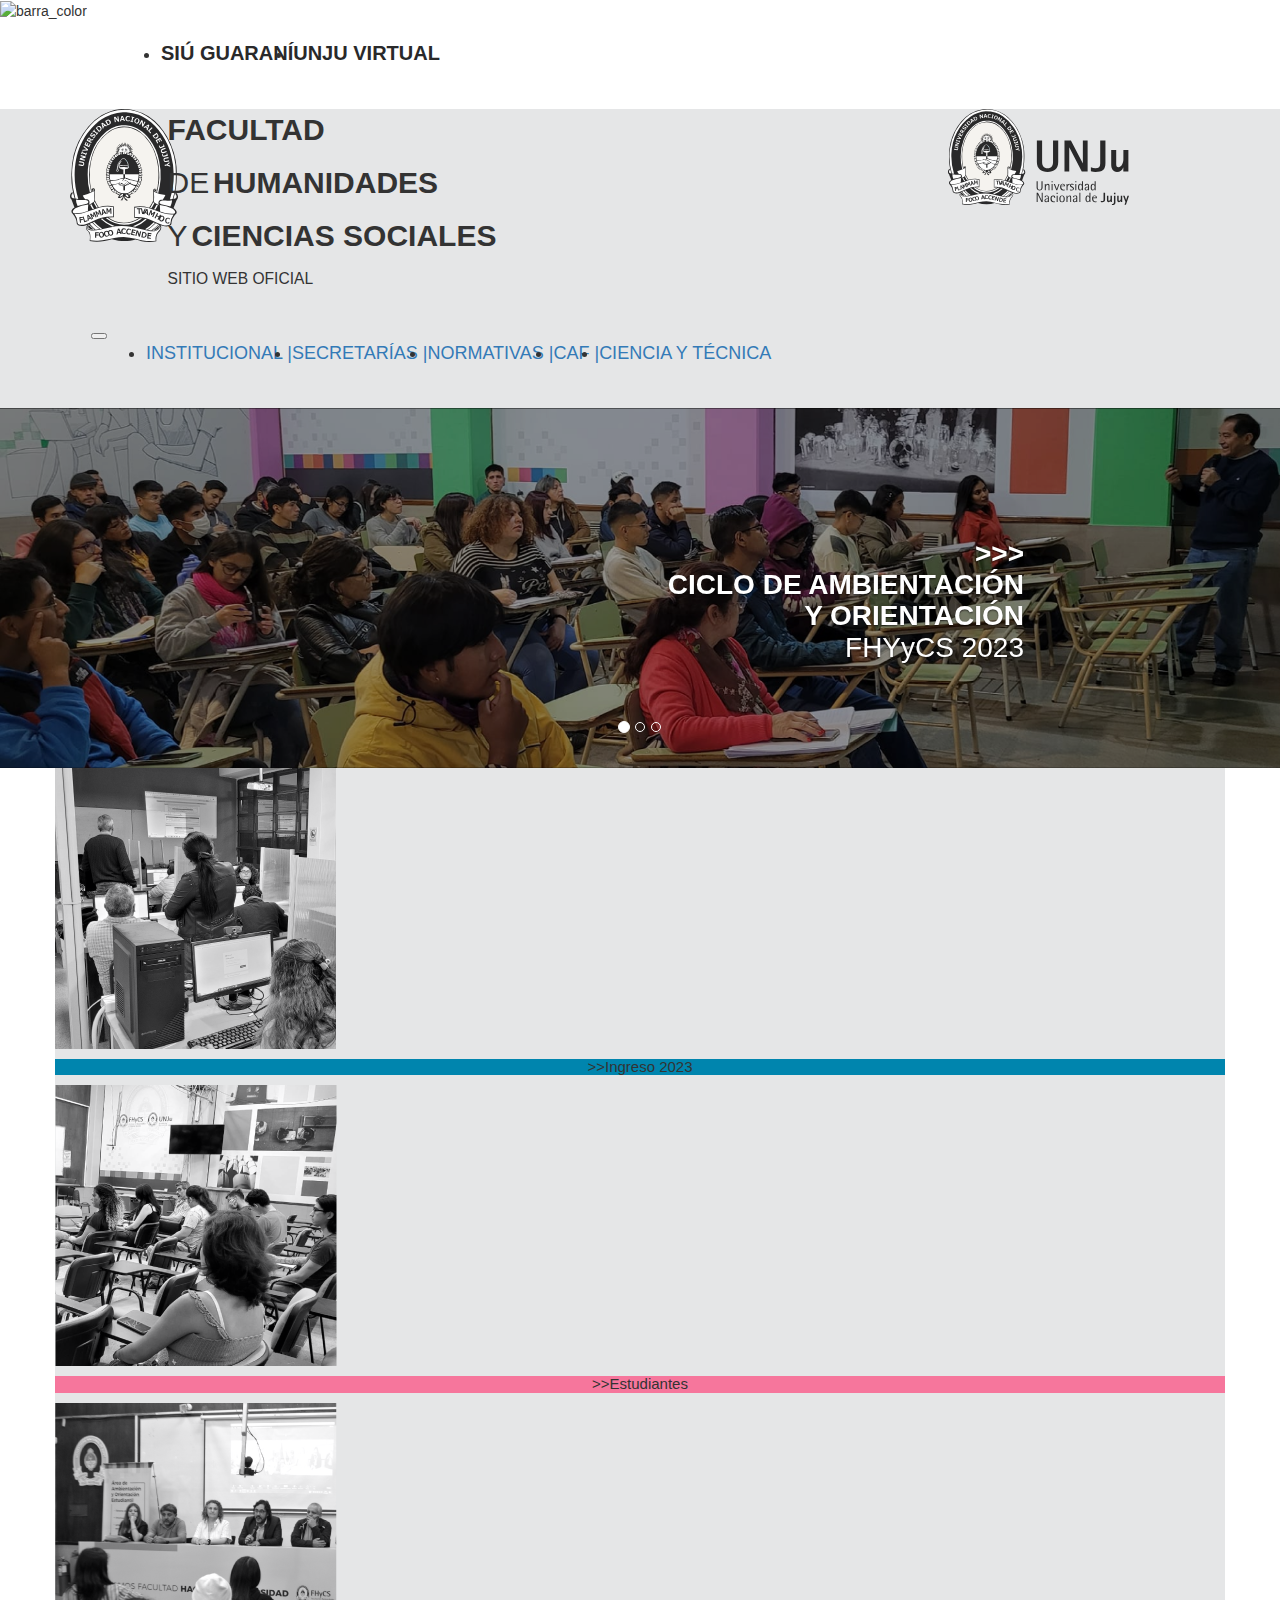
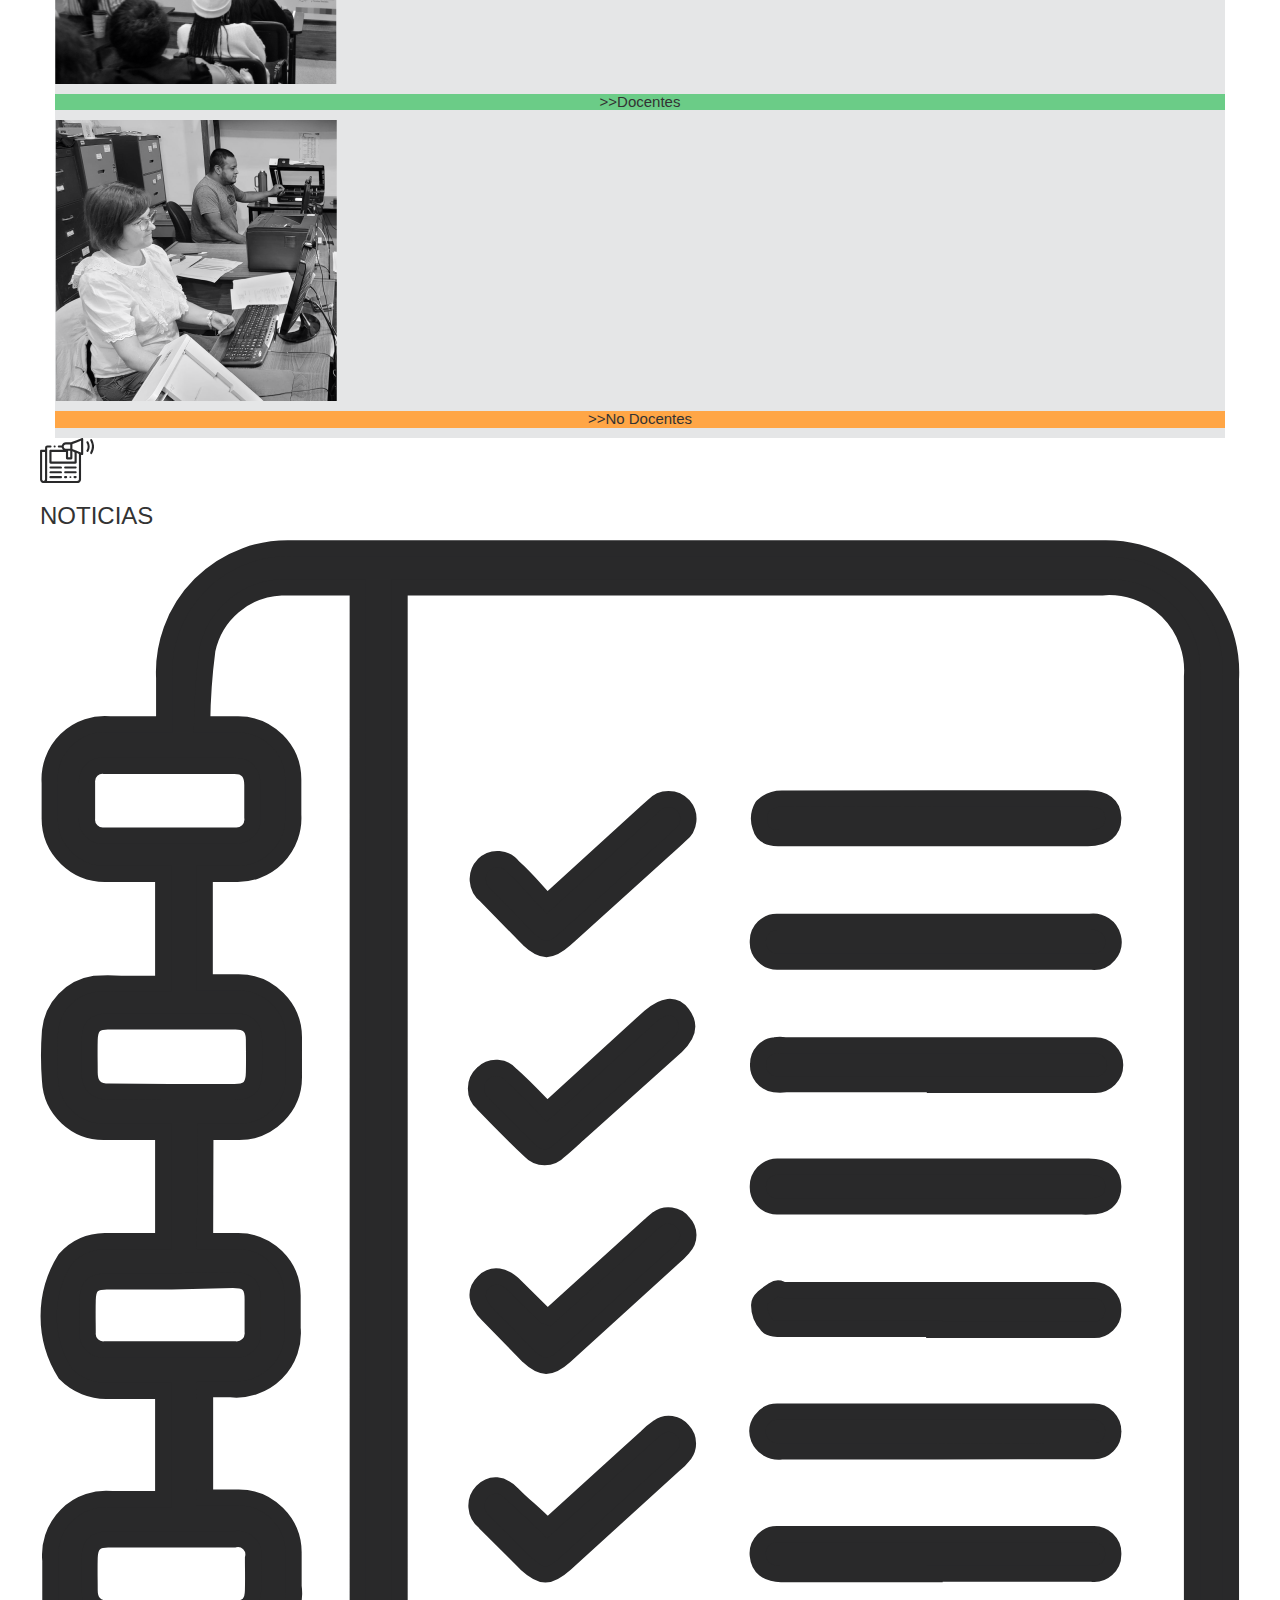
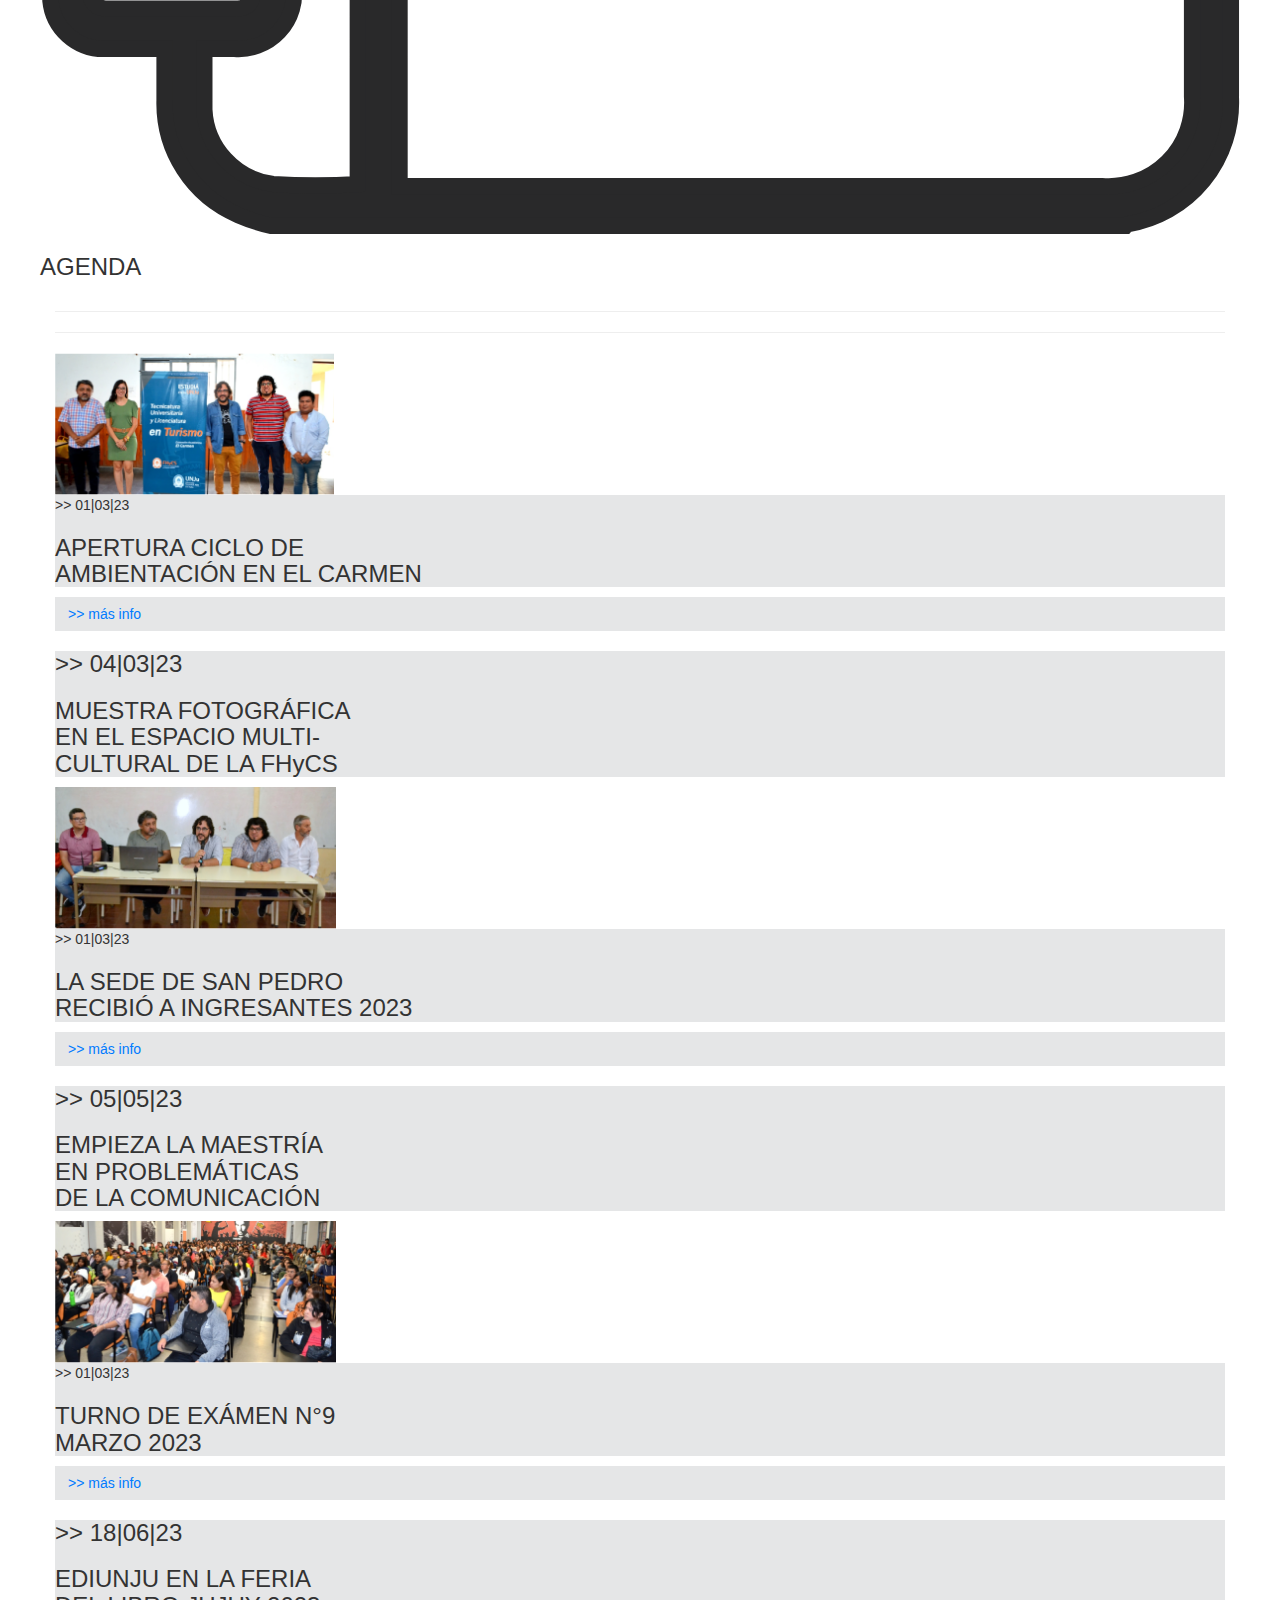
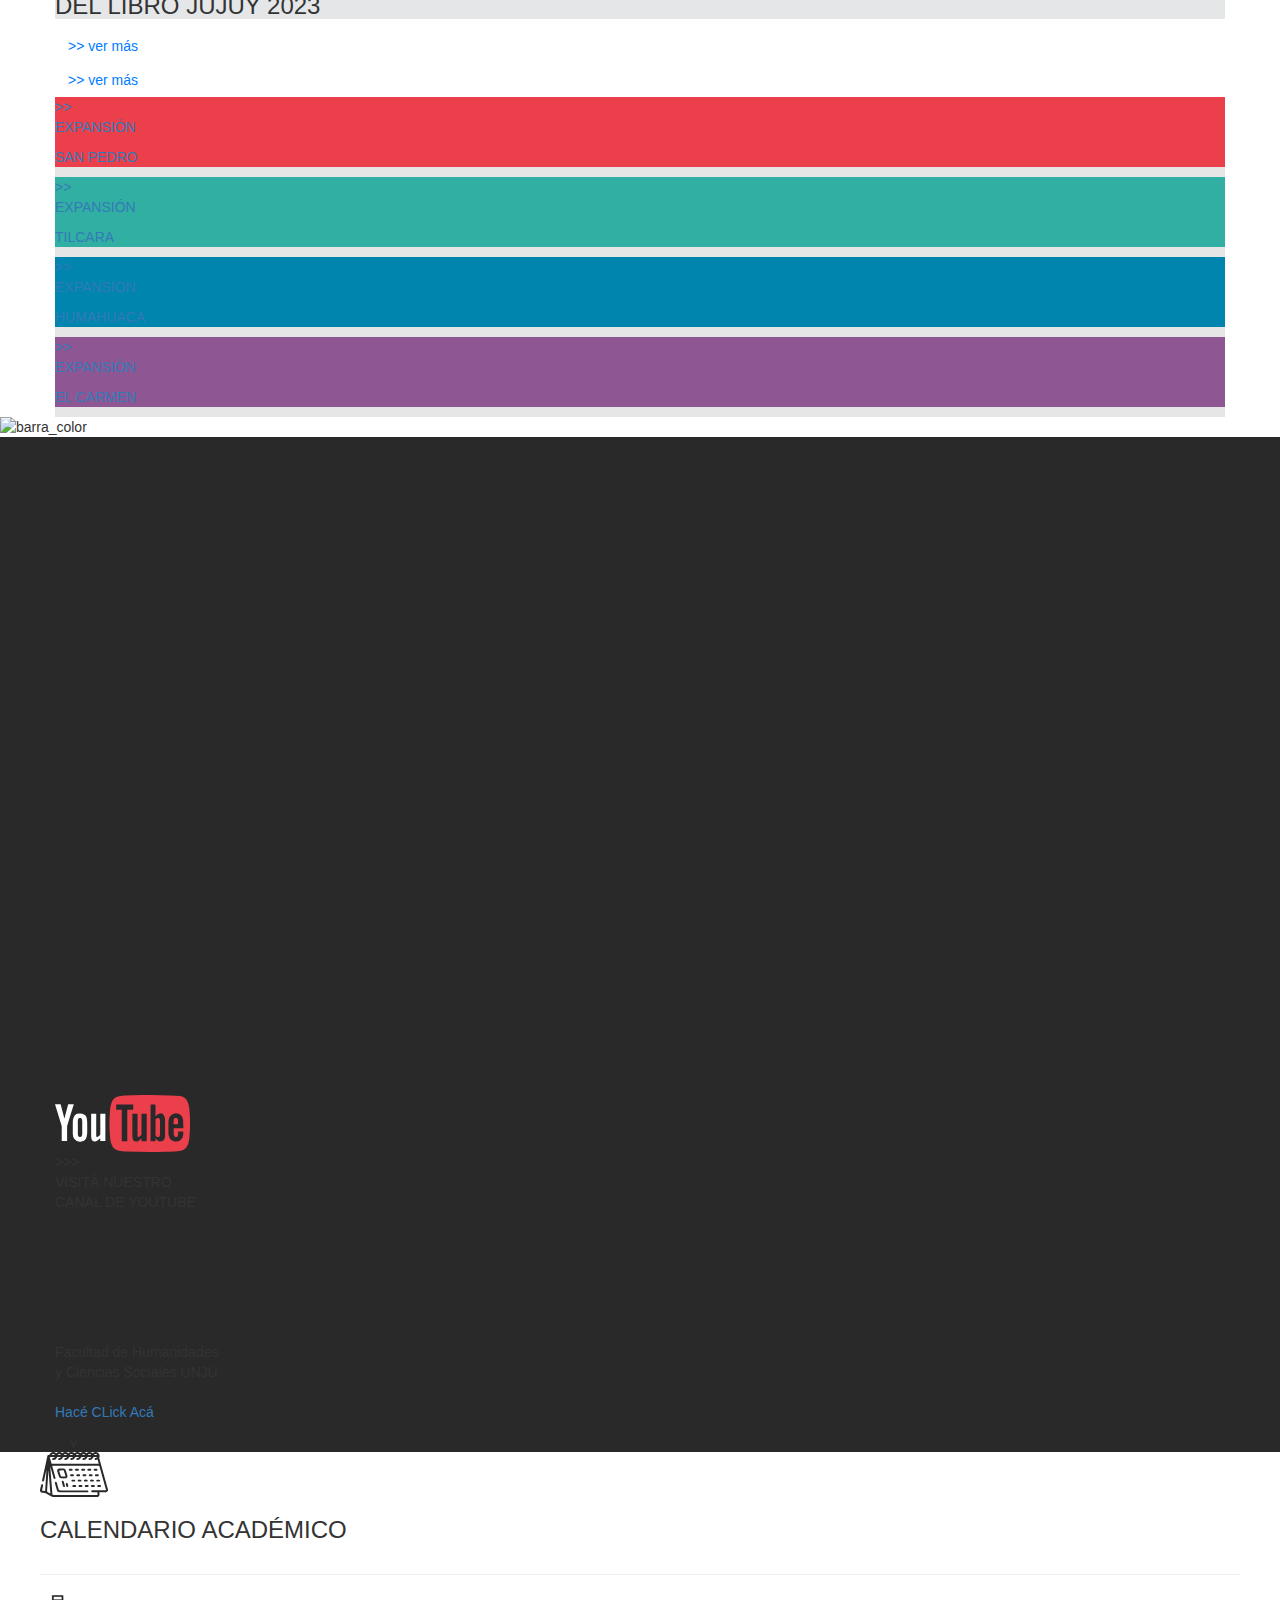
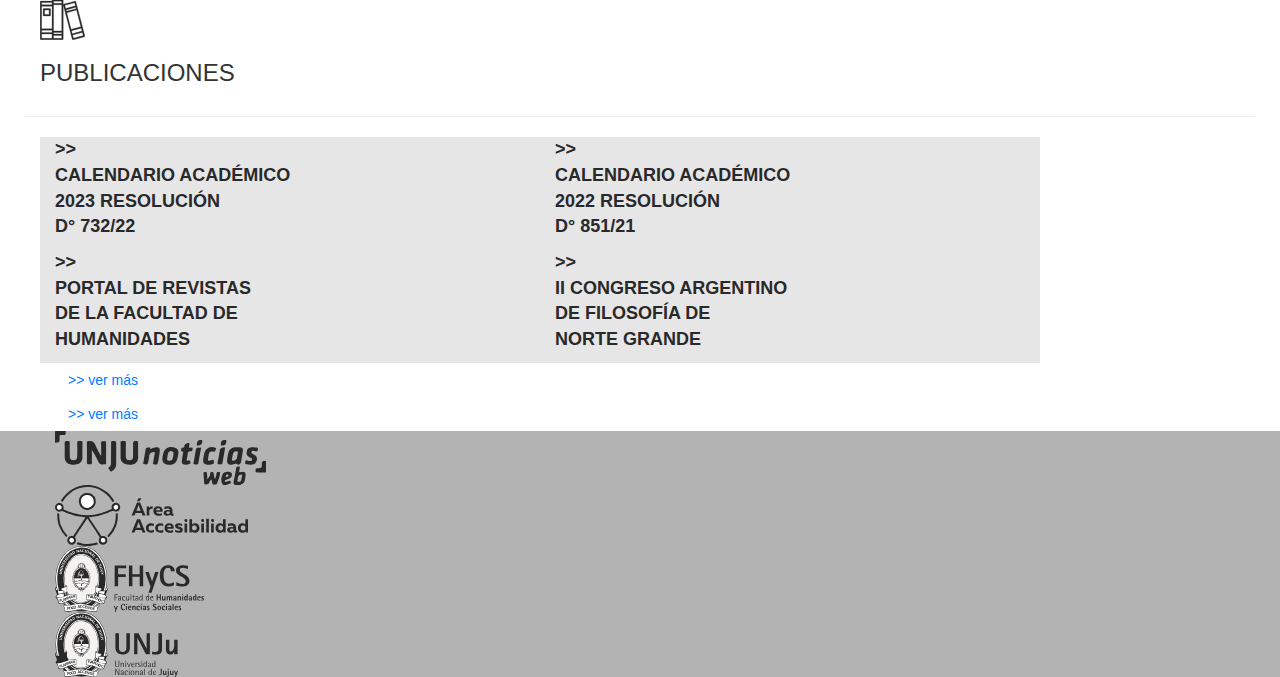
==== index.html @ d064d744 "Add files via upload" ====
<!DOCTYPE html>
<html lang="es">

<head>
    <!-- Metadatos -->
    <meta charset="UTF-8">
    <meta name="author" content="Shimmy Morales Gómez">
    <meta name="description" content="Web institucional de la Facultad de Humanidades y Ciencias Sociales de Jujuy">
    <meta name="keywords" content="UNJU, FHyCS, Jujuy">
    <meta http-equiv="X-UA-Compatible" content="IE=edge">
    <meta name="viewport" content="width=device-width, initial-scale=1.0">
    <title>Facultad de Humanidades y Ciencias Sociales de Jujuy</title>
    <!-- Favicon -->
    <link rel="icon" type="image/x-icon" href="img/icon/favicon_unju.svg">

    <!-- CSS -->
    <link rel="stylesheet" href="/css/style.css">

    <!-- Bootstrap -->
    <link rel="stylesheet" href="https://cdnjs.cloudflare.com/ajax/libs/twitter-bootstrap/3.3.7/css/bootstrap.min.css">
    <link rel="stylesheet" href="https://cdnjs.cloudflare.com/ajax/libs/animate.css/3.5.2/animate.min.css">
    <link rel="stylesheet" href="//cdnjs.cloudflare.com/ajax/libs/font-awesome/4.3.0/css/font-awesome.min.css">
    <link href="https://cdn.jsdelivr.net/npm/bootstrap@5.1.3/dist/css/bootstrap.min.css" rel="stylesheet"
        integrity="sha384-1BmE4kWBq78iYhFldvKuhfTAU6auU8tT94WrHftjDbrCEXSU1oBoqyl2QvZ6jIW3" crossorigin="anonymous">
</head>

<body>
    <!-- Barra color -->
    <img src="img/background/1x/barra_color.png" class="img-fluid" alt="barra_color">

    <!-- Navbar SIU | AULA VIRTUAL -->
    <div class="container-fluid bg-white">
        <div class="container">
            <nav class="navbar navbar-expand navbar-light">
                <div class="container-fluid">
                    <div class="collapse navbar-collapse d-flex align-items-center" id="navbarNav">
                        <ul class="navbar-nav d-flex justify-content-end align-items-center">
                            <li class="nav-item">
                                <a class="nav-link active" target="_blank"
                                    href="https://alumnos.unju.edu.ar/unju/acceso"><span class="Menu1">SIÚ
                                        GUARANÍ</span> </a>
                            </li>
                            <li class="nav-item">
                                <a class="nav-link" target="_blank" href="https://virtual.unju.edu.ar"><span
                                        class="Menu1">UNJU VIRTUAL</span></a>
                            </li>
                        </ul>
                    </div>
                </div>
            </nav>
        </div>
    </div>

    <!-- Logos + nombre -->
    <div class="container-fluid bg-my">
        <div class="container  pt-5 pb-3">
            <div class="row mt-auto justify-content-between">
                <div class="col-sm-1">
                    <img src="img/icon/escudo_unju.svg" height="133px" alt="Escudo UNJu">
                </div>

                <div class="col-sm-8 bg-transparent">
                    <p class="titleFHyCSN mb-0 mt-lg-0">FACULTAD</p>
                    <p class="mb-0 mt-0"><span class="titleFHyCSL">DE</span>
                        <span class="titleFHyCSN">HUMANIDADES</span>
                    </p>
                    <p class="mb-0 mt-0"><span class="titleFHyCSL">Y</span>
                        <span class="titleFHyCSN">CIENCIAS SOCIALES</span>
                    </p>
                    <p class="subtitleFHyCSL mb-0 mt-0">SITIO WEB OFICIAL</p>
                </div>

                <div class=" col-sm-2">
                    <img src="img/icon/logo_unju.svg" height="96px" alt="Logo UNJu">
                </div>
            </div>



            <!-- Menú 2 -->
            <div class="row mt-auto bg-transparent">
                <nav class="navbar navbar-expand-md navbar-light bg-transparent">
                    <div class="container-fluid">
                        <button class="navbar-toggler" type="button" data-bs-toggle="collapse"
                            data-bs-target="#navbarNav" aria-controls="navbarNav" aria-expanded="false"
                            aria-label="Toggle navigation">
                            <span class="navbar-toggler-icon"></span>
                        </button>
                        <div class="collapse navbar-collapse justify-content-end" id="navbarNav">
                            <ul class="navbar-nav">
                                <!-- INSTITUCIONAL -->

                                <li class="nav-item dropdown">
                                    <a class="nav-link" href="#" role="button" data-bs-toggle="dropdown"
                                        aria-expanded="false">INSTITUCIONAL | </a>
                                    <ul class="dropdown-menu" style="font-size: 20px">
                                        <li><a class=" dropdown-item" href="#">Autoridades</a>
                                        </li>
                                        <li><a class="dropdown-item" href="#">Direcciones</a></li>
                                        <li><a class="dropdown-item" href="historia.html">Historia</a></li>
                                        <li><a class="dropdown-item" href="#">Consejo Académico</a></li>
                                        <li>
                                            <hr class="dropdown-divider">
                                        </li>
                                        <li><a class="dropdown-item" href="#">Autoevaluación</a></li>
                                    </ul>
                                </li>

                                <!-- SECRETARÍAS -->

                                <li class="nav-item dropdown">
                                    <a class="nav-link" href="#" role="button" data-bs-toggle="dropdown"
                                        aria-expanded="false"> SECRETARÍAS | </a>
                                    <ul class="dropdown-menu" style="font-size: 20px">
                                        <li><a class="dropdown-item" href="#">Secretaría Académica</a></li>
                                        <li><a class="dropdown-item" href="#">Secretaría Administrativa</a></li>
                                        <li><a class="dropdown-item" href="#">Secretaría de Extensión</a></li>
                                        <li><a class="dropdown-item" href="#">Secretaría de Posgrado</a></li>
                                    </ul>
                                </li>

                                <!-- NORMATIVAS -->

                                <li class="nav-item dropdown">
                                    <a class="nav-link" href="#" role="button" data-bs-toggle="dropdown"
                                        aria-expanded="false">NORMATIVAS | </a>
                                    <ul class="dropdown-menu" style="font-size: 20px">
                                        <li><a class="dropdown-item" href="#">item 1</a></li>
                                        <li><a class="dropdown-item" href="#">item 2</a></li>
                                        <li><a class="dropdown-item" href="#">item 3</a></li>
                                        <li><a class="dropdown-item" href="#">item 4</a></li>
                                    </ul>
                                </li>

                                <!-- CAF -->

                                <li class="nav-item dropdown">
                                    <a class="nav-link" href="#" role="button" data-bs-toggle="dropdown"
                                        aria-expanded="false">CAF | </a>
                                    <ul class="dropdown-menu" style="font-size: 20px">
                                        <li><a class="dropdown-item" href="#">item 1</a></li>
                                        <li><a class="dropdown-item" href="#">item 2</a></li>
                                        <li><a class="dropdown-item" href="#">item 3</a></li>
                                        <li><a class="dropdown-item" href="#">item 4</a></li>
                                    </ul>
                                </li>

                                <!-- CIENCIA Y TÉCNICA -->

                                <li class="nav-item dropdown">
                                    <a class="nav-link" href="#" role="button" data-bs-toggle="dropdown"
                                        aria-expanded="false">CIENCIA Y TÉCNICA</a>
                                    <ul class="dropdown-menu" style="font-size: 20px">
                                        <li><a class="dropdown-item" href="#">item 1</a></li>
                                        <li><a class="dropdown-item" href="#">item 2</a></li>
                                        <li><a class="dropdown-item" href="#">item 3</a></li>
                                        <li><a class="dropdown-item" href="#">item 4</a></li>
                                    </ul>
                                </li>
                            </ul>
                        </div>
                    </div>
                </nav>
            </div>
        </div>
    </div>


    <!-- Carrusel -->

    <div id="carouselIntro" class="carousel slide" style="width: 100%; height: 40%;">

        <ol class="carousel-indicators justify-content-end mb-5">
            <li data-target="#carouselIntro" data-slide-to="0" class="active"></li>
            <li data-target="#carouselIntro" data-slide-to="1"></li>
            <li data-target="#carouselIntro" data-slide-to="2"></li>
        </ol>

        <div class="carousel-inner">
            <div class="item active">
                <!-- Set the first background image using inline CSS below. -->
                <div class="fill" style="background-image:url('img/slide/slide1.png');">

                </div>

                <div class="carousel-caption">
                    <h2 id="TitleCarousel" class="animated fadeInLeft"><a href="estudiantes.html">>>> <br></a>
                        CICLO
                        DE AMBIENTACIÓN <br>
                        Y ORIENTACIÓN
                    </h2>
                    <p id="SubtitleCarousel" class="animated fadeInUp">FHYyCS 2023</p>
                </div>
            </div>
            <div class="item">
                <!-- Set the second background image using inline CSS below. -->
                <div class="fill" style="background-image:url('/img/slide/slide2.png');">
                </div>
                <div class="carousel-caption">
                    <h2 id="TitleCarousel" class="animated fadeInLeft"><a href="estudiantes.html">>>> <br></a>
                        CICLO
                        DE AMBIENTACIÓN <br>
                        Y ORIENTACIÓN
                    </h2>
                    <p id="SubtitleCarousel" class="animated fadeInUp">FHYyCS 2023</p>
                    <p class="animated fadeInUp"><a href="#" class="btn btn-transparent btn-rounded btn-large">Learn
                            More</a></p>
                </div>
            </div>
            <div class="item">
                <!-- Set the third background image using inline CSS below. -->
                <div class="fill" style="background-image:url('img/slide/slide3.png');">
                </div>
                <div class="carousel-caption">
                    <h2 id="TitleCarousel" class="animated fadeInLeft"><a href="estudiantes.html">>>> <br></a>
                        CICLO
                        DE AMBIENTACIÓN <br>
                        Y ORIENTACIÓN
                    </h2>
                    <p id="SubtitleCarousel" class="animated fadeInUp">FHYyCS 2023</p>
                    <p class="animated fadeInRight"><a href="#" class="btn btn-transparent btn-rounded btn-large">Learn
                            More</a></p>
                </div>
            </div>
        </div>

        <!-- Controls -->
        <!-- <a class="left carousel-control" href="#carouselIntro" data-slide="prev">
            <span class="icon-prev"></span>
        </a>
        <a class="right carousel-control" href="#carouselIntro" data-slide="next">
            <span class="icon-next"></span>
        </a> -->
    </div>


    <div class="container bg-my mb-5 pb-5">
        <!-- Expansiones -->

        <div class="row row-cols-1 row-cols-sm-4 g-4 mt-5 pt-3">
            <div class="col">
                <div class="card rounded-0 h-auto">
                    <img src="img/Extensiones/ingreso.png" class="card-img-top rounded-0 " alt="Ingreso 2023">
                    <div class="card-body" style="background-color: #0085AE;">
                        <h5 class="card-title"> >>Ingreso 2023</h5>
                    </div>
                </div>
            </div>
            <div class="col">
                <div class="card rounded-0 h-auto">
                    <img src="img/Extensiones/estudiantes.png" class="card-img-top rounded-0 " alt="Estudiantes">
                    <div class="card-body" style="background-color:#F6769C">
                        <h5 class="card-title"> >>Estudiantes</h5>
                    </div>
                </div>
            </div>
            <div class="col">
                <div class="card rounded-0 h-auto">
                    <img src="img/Extensiones/docentes.png" class="card-img-top rounded-0 " alt="Docentes">
                    <div class="card-body" style="background-color: #6BCC87 ;">
                        <h5 class="card-title"> >>Docentes</h5>
                    </div>
                </div>
            </div>
            <div class="col">
                <div class="card rounded-0 h-auto">
                    <img src="img/Extensiones/no_docentes.png" class="card-img-top rounded-0" alt="No Docentes">
                    <div class="card-body" style="background-color: #FFA646;">
                        <h5 class="card-title"> >>No Docentes</h5>
                    </div>
                </div>
            </div>

        </div>
    </div>

    <!-- Noticias y Agenda -->
    <div class="container-fluid bg-light">
        <div class="container mt-5 mb-5 pt-5 pb-5">

            <!-- ---------------------------------------------------------------------------------------------------------------- ENCABEZADO -->

            <div class="row justify-content-between">
                <div class="col-9">
                    <div class="row justify-content-start">
                        <div class="col-1">
                            <div class="d-flex justify-content-start">
                                <img src="img/icon/icon-noticiasmdpi.svg" class="card-img-top rounded-0"
                                    style="height: 45px;" alt="icono Noticias">
                            </div>

                        </div>
                        <div class="col">
                            <h3>NOTICIAS</h3>
                        </div>
                    </div>
                </div>

                <div class="col-3">
                    <div class="row justify-content-start">
                        <div class="col-2">
                            <div class="d-flex justify-content-start">
                                <img src="img/icon/icon-agendamdpi.svg" class="card-img-top rounded-0"
                                    alt="icono Agenda">
                            </div>
                        </div>
                        <div class="col">

                            <h3 class="align-self-end">AGENDA</h3>
                        </div>
                    </div>
                </div>
            </div>

            <div class="row justify-content-between">
                <div class="col-9">
                    <hr>
                </div>

                <div class="col-3">
                    <hr>
                </div>
            </div>

            <!-- ------------------------------------------------------------------------------------------------------------- FIN ENCABEZADO -->




            <!-- NOTICIA 1 -->
            <div class="row pt-4 pb-4">

                <div class="col-3 h-auto">
                    <img src="img/noticias/noticia1.png" class="card-img-top rounded-0" style="height: 142px;"
                        alt="Ingreso 2023">
                </div>


                <div class="col-4 bg-my h-auto p-5">
                    >> 01|03|23 <br>
                    <H3>APERTURA CICLO DE <br>
                        AMBIENTACIÓN EN EL CARMEN
                    </H3>
                </div>

                <div class="col-2 bg-my h-auto p-5">
                    <button class="btn btn-outline-dark btn-rectangular"> >> más info</button>

                </div>

                <div class="col-3 bg-my h-auto p-5">
                    <H3> >> 04|03|23 <br></H3>
                    <H3>MUESTRA FOTOGRÁFICA <br>
                        EN EL ESPACIO MULTI- <br>
                        CULTURAL DE LA FHyCS
                    </H3>
                </div>
            </div>
            <!-- FIN NOTICIA 1 -->

            <!-- NOTICIA 2 -->
            <div class="row pt-4 pb-4">

                <div class="col-3 h-auto">
                    <img src="img/noticias/noticia2.png" class="card-img-top rounded-0" style="height: 142px;"
                        alt="Ingreso 2023">
                </div>


                <div class="col-4 bg-my h-auto p-5">
                    >> 01|03|23 <br>
                    <H3>LA SEDE DE SAN PEDRO <br>
                        RECIBIÓ A INGRESANTES 2023
                    </H3>
                </div>

                <div class="col bg-my h-auto p-5">
                    <button class="btn btn-outline-dark btn-rectangular"> >> más info</button>

                </div>

                <div class="col-3 bg-my h-auto p-5">
                    <H3> >> 05|05|23 <br></H3>
                    <H3>EMPIEZA LA MAESTRÍA <br>
                        EN PROBLEMÁTICAS <br>
                        DE LA COMUNICACIÓN
                    </H3>
                </div>
            </div>
            <!-- FIN NOTICIA 2 -->

            <!-- NOTICIA 3 -->
            <div class="row pt-4 pb-4">

                <div class="col-3 h-auto">
                    <img src="img/noticias/noticia3.png" class="card-img-top rounded-0" style="height: 142px;"
                        alt="Ingreso 2023">
                </div>


                <div class="col-4 bg-my h-auto p-5">
                    >> 01|03|23 <br>
                    <H3>TURNO DE EXÁMEN N°9 <br>
                        MARZO 2023
                    </H3>
                </div>

                <div class="col bg-my h-auto p-5">
                    <button class="btn btn-outline-dark btn-rectangular"> >> más info</button>

                </div>

                <div class="col-3 bg-my h-auto p-5">
                    <H3> >> 18|06|23 <br></H3>
                    <H3>EDIUNJU EN LA FERIA <br>
                        DEL LIBRO JUJUY 2023
                    </H3>
                </div>
            </div>
            <!-- FIN NOTICIA 3 -->

            <div class="row">

                <div class="col-9">

                    <div class="d-flex justify-content-end">
                        <button class="btn btn-outline-dark btn-rectangular text-end"> >> ver más</button>
                    </div>

                </div>

                <div class="col-3">
                    <div class="d-flex justify-content-end">
                        <button class="btn btn-outline-dark btn-rectangular text-end"> >> ver más</button>
                    </div>
                </div>

            </div>

        </div>
    </div>



    <!-- ----------------------------------------------------------------------------------------------------------------------- Expansiones -->

    <div class="container h-25 d-flex align-items-center justify-content-center bg-mygreyA">
        <div class="row row-cols-sm-4 g-sm-3">
            <div class="col ">
                <div class="p-3" style="background-color:#EB3F4C">
                    <a href="http://www.fhycs.unju.edu.ar/expansion/san_pedro.html" target="_blank"
                        rel="noopener noreferrer">
                        <p class="display-4 text-white">
                            >> <br>
                            EXPANSIÓN <br>
                        </p>
                        <p class="display-4 text-white font-weight-bold">SAN PEDRO
                        </p>
                    </a>
                </div>
            </div>
            <div class="col">
                <div class="p-3" style="background-color:#32AFA3">
                    <a href="http://www.fhycs.unju.edu.ar/expansion/tilcara.html" target="_blank"
                        rel="noopener noreferrer">
                        <p class="display-4 text-white">
                            >> <br>
                            EXPANSIÓN <br>
                        </p>
                        <p class="display-4 text-white font-weight-bold"> TILCARA
                        </p>
                    </a>
                </div>
            </div>
            <div class="col">
                <div class="p-3" style="background-color: #0085AE ;">
                    <a href="http://www.fhycs.unju.edu.ar/expansion/humahuaca.html" target="_blank"
                        rel="noopener noreferrer">
                        <p class="display-4 text-white">
                            >> <br>
                            EXPANSIÓN <br>
                        </p>
                        <p class="display-4 text-white font-weight-bold"> HUMAHUACA
                        </p>
                    </a>
                </div>
            </div>
            <div class="col">
                <div class="p-3" style="background-color: #8F5694;">
                    <a href="http://www.fhycs.unju.edu.ar/expansion/carmen.html" target="_blank"
                        rel="noopener noreferrer">
                        <p class="display-4 text-white">
                            >> <br>
                            EXPANSIÓN <br>
                        </p>
                        <p class="display-4 text-white font-weight-bold"> EL CARMEN
                        </p>
                    </a>
                </div>
            </div>
        </div>
    </div>

    <!-- ------------------------------------------------------------------------------------------------------------------- FIN de Expansiones -->

    <!-- --------------------------------------------------------------------------------------------------------------------- Canal de YouTube -->
    <img src="img/background/1x/barra_color.png" class="img-responsive" alt="barra_color">

    <div class="container-fluid bg-mygrey">
        <div class="container mb-5 pb-5">

            <div class="row row-cols-1 g-4 mt-5 pt-3 justify-content-center ">
                <div class="col-6">

                    <div class="embed-responsive embed-responsive-16by9">
                        <iframe class="embed-responsive-item" src="https://www.youtube.com/embed/hmUHU0nTRRA"
                            title="YouTube video player" frameborder="0"
                            allow="accelerometer; autoplay; clipboard-write; encrypted-media; gyroscope; picture-in-picture; web-share"
                            allowfullscreen></iframe>
                    </div>

                </div>
                <div class="col-6 ">

                    <img src="img/icon/icon-YTmdpi.svg" class="float-end" style="height: 57px;"
                        alt="icono YouTubengreso 2023">
                    <p class="d-flex align-items-center text-white font-weight-bold display-5" style="height: 180px;">
                        >>> <br>
                        VISITÁ NUESTRO <br>
                        CANAL DE YOUTUBE <br>
                    </p>
                    <p class="text-white font-weight-bold fs-2 ">
                        Facultad de Humanidades <br>
                        y Ciencias Sociales UNJU <br>
                        <br>
                        <a target="_blank" href="https://www.youtube.com/@facultaddehumanidadesycien5464/videos">Hacé
                            CLick Acá</a>

                    </p>


                </div>

            </div>v
        </div>
    </div>
    <!-- -------------------------------------------------------------------------------------------------------------------- FIN Canal de YouTube -->


    <!-- -------------------------------------------------------------------------------------------------------------- Calendario y Publicaciones -->
    <div class="container-fluid bg-white pt-5 pb-5">
        <div class="container">

            <!-- ENCABEZADO -->
            <div class="row justify-content-between">
                <div class="col-5">
                    <div class="row justify-content-start">
                        <div class="col-2">
                            <div class="d-flex justify-content-start">
                                <img src="img/icon/icon-Calendariomdpi.svg" class="card-img-top rounded-0"
                                    style="height: 45px;" alt="icono Noticias">
                            </div>

                        </div>
                        <div class="col">
                            <h3>CALENDARIO ACADÉMICO</h3>

                        </div>
                    </div>
                    <div class="row pt-4">
                        <hr>
                    </div>
                </div>

                <div class="col-5">
                    <div class="row justify-content-start">
                        <div class="col-2">
                            <div class="d-flex justify-content-start">
                                <img src="img/icon/icon-publicacionesmdpi.svg" class="card-img-top rounded-0"
                                    style="height: 45px;" alt="icono Noticias">
                            </div>
                        </div>
                        <div class="col">

                            <h3 class="align-self-end">PUBLICACIONES</h3>
                        </div>
                        <div class="row pt-4">
                            <hr>
                        </div>

                    </div>
                </div>
            </div>
            <!-- -------------------------------------------------------------------------------------------------- FIN ENCABEZADO -->


            <div class="row justify-content-between">
                <div class="col-6">
                    <!-- -------------------------------------------------------------------------------------------------- FILA 1 -->
                    <div class="row justify-content-between mt-3">
                        <div class="col-sm-5 bg-mygreyA">
                            <p class="titularAg">
                                >> <br>

                                CALENDARIO ACADÉMICO<br>
                                2023 RESOLUCIÓN <br>
                                D° 732/22
                            </p>
                        </div>

                        <div class="col-sm-5 bg-mygreyA">
                            <p class="titularAg">
                                >> <br>

                                CALENDARIO ACADÉMICO<br>
                                2022 RESOLUCIÓN<br>
                                D° 851/21
                            </p>
                        </div>
                    </div>
                </div>


                <div class="col-6">
                    <div class="row justify-content-between mt-3">
                        <div class="col-sm-5 bg-mygreyA">
                            <p class="titularAg">
                                >> <br>

                                PORTAL DE REVISTAS<br>
                                DE LA FACULTAD DE<br>
                                HUMANIDADES<br>
                            </p>
                        </div>

                        <div class=" col-sm-5 bg-mygreyA">
                            <p class="titularAg">
                                >> <br>

                                II CONGRESO ARGENTINO<br>
                                DE FILOSOFÍA DE<br>
                                NORTE GRANDE<br>
                            </p>
                        </div>
                    </div>
                </div>
            </div>
            <!-- FIN FILA 1 -->

            <!-- --------------------------------------------------------------------------------------------------------- FILA 2 -->
            <div class="row mt-4">
                <div class="col-6">
                    <div class="d-flex justify-content-end">
                        <button class="btn btn-outline-dark btn-rectangular text-end"> >> ver más</button>
                    </div>
                </div>
                <div class="col-6">
                    <div class="d-flex justify-content-end">
                        <button class="btn btn-outline-dark btn-rectangular text-end"> >> ver más</button>
                    </div>
                </div>
            </div>
            <!-- FIN fILA 2 -->


        </div>
    </div>

    <!-- ---------------------------------------------------------------------------------------------------------- FIN Calendario y Publicaciones -->



    <!-- ---------------------------------------------------------------------------------------------------------------------------------- Footer -->
    <div class="container-fluid bg-mygreyfoot h-25 pt-5">
        <div class="container">
            <div class="row justify-content-center">
                <div class="col-2 justify-content-center">
                    <img src="img/icon/logo_UNJUnoticiasmdpi.svg" style="height: 54px;" alt="Logo UNJU noticias">
                </div>
                <div class="col-2 justify-content-center">
                    <img src="img/icon/logo_areaAccesibilidadmdpi.svg" style="height: 61.6px;"
                        alt="Logo Area Accesibilidad">
                </div>
                <div class="col-2 justify-content-center">
                    <img src="img/icon/logo_FHYCSmdpi.svg" style="height: 65.4px;" alt="Logo UNJU noticias">
                </div>
                <div class="col-2 justify-content-center">
                    <img src="img/icon/logo_UNJUpiemdpi.svg" style="height: 65.2px;" alt="Logo UNJU noticias">
                </div>
            </div>
        </div>
    </div>

    <!-- ------------------------------------------------------------------------------------------------------------------------------ FIN Footer -->

    <!-- Scripts necesarios para visualizar animaciones -->

    <script src="https://cdnjs.cloudflare.com/ajax/libs/jquery/3.1.0/jquery.min.js"></script>
    <script src="https://cdnjs.cloudflare.com/ajax/libs/twitter-bootstrap/3.3.7/js/bootstrap.min.js"></script>
    <script src="https://cdn.jsdelivr.net/npm/bootstrap@5.0.2/dist/js/bootstrap.bundle.min.js"
        integrity="sha384-MrcW6ZMFYlzcLA8Nl+NtUVF0sA7MsXsP1UyJoMp4YLEuNSfAP+JcXn/tWtIaxVXM"
        crossorigin="anonymous"></script>
</body>

</html>
---- css/style.css ----
html,
body {
  height: 100%;
  background-color: #ffffff !important;
  font-family: "Montserrat", sans-serif;
}

/* Barra de Navegacion */
.navbar {
  padding: 2rem;
}
.navbar-collapse {
  align-items: end;
  justify-content: space-between;
}

@media screen and (max-width: 374px) {
  .Menu1 {
    font-size: 4px;
  }
}

/* Barra de Navegacion */

.bg-my {
  background-color: #e5e6e7;
}
.bg-mygreyfoot {
  background-color: #b3b3b3;
}
.bg-mygrey {
  background-color: #29292a;
}
.bg-mygreyA {
  background-color: #e6e6e6;
}

a {
  text-decoration: none !important;
  color: inherit; /* Hereda el color del texto circundante */
}

.Menu1 {
  font-family: "Montserrat", sans-serif;
  font-weight: 700;
  color: #29292a;
  font-size: 20px;
}
.titularAg {
  font-family: "Montserrat", sans-serif;
  font-weight: 800;
  color: #29292a;
  font-size: 18px;
}

.titleFHyCSN {
  font-family: "Montserrat", sans-serif;
  font-weight: 800;
  font-size: 30px;
}

.titleFHyCSL {
  font-family: "Montserrat", sans-serif;
  font-weight: 300;
  font-size: 30px;
}
.subtitleFHyCSL {
  font-family: "Montserrat", sans-serif;
  font-weight: 500;
  font-size: 15.6px;
}

.titleFHyCSH {
  font-family: "Montserrat", sans-serif;
  font-weight: 800;
  font-size: 48px;
}

#navbarNav {
  justify-content: end;
  font-size: 18px;
}

.card-title {
  font-size: 15px;
  text-align: center;
}

.card-img-top:hover {
  background-image: url();
  transition: all 0.5s ease;
}

.carousel,
.item,
.active {
  height: 100%;
}

.carousel-inner {
  height: 100%;
  background: #000;
}

.carousel-caption {
  padding-bottom: 80px;
}
.carousel-caption a {
  text-decoration: none;
  color: inherit; /* Hereda el color del texto circundante */
}

#TitleCarousel {
  font-family: "Montserrat", sans-serif;
  font-size: 200%;
  font-weight: bold;
  text-align: end;
  margin-bottom: -4px;
}

#SubtitleCarousel {
  font-family: "Montserrat", sans-serif;
  font-size: 200%;
  text-align: end;
  margin-bottom: 50px;
}

/* Background images are set within the HTML using inline CSS, not here */

.fill {
  width: 100%;
  height: 100%;
  background-position: center;
  -webkit-background-size: cover;
  -moz-background-size: cover;
  background-size: cover;
  -o-background-size: cover;
  opacity: 0.6;
}

/**
 * Button
 */
.btn-transparent {
  background: transparent;
  color: #fff;
  border: 2px solid #fff;
}
.btn-transparent:hover {
  background-color: #fff;
}

.btn-rounded {
  border-radius: 70px;
}

.btn-large {
  padding: 11px 45px;
  font-size: 18px;
}

/**
 * Change animation duration
 */
.animated {
  -webkit-animation-duration: 1.5s;
  animation-duration: 1.5s;
}

@-webkit-keyframes fadeInRight {
  from {
    opacity: 0;
    -webkit-transform: translate3d(100px, 0, 0);
    transform: translate3d(100px, 0, 0);
  }

  to {
    opacity: 1;
    -webkit-transform: none;
    transform: none;
  }
}

@keyframes fadeInRight {
  from {
    opacity: 0;
    -webkit-transform: translate3d(100px, 0, 0);
    transform: translate3d(100px, 0, 0);
  }

  to {
    opacity: 1;
    -webkit-transform: none;
    transform: none;
  }
}

.fadeInRight {
  -webkit-animation-name: fadeInRight;
  animation-name: fadeInRight;
}

/* Boton Noticias */
.btn-rectangular {
  background-color: transparent;
  color: #007bff; /* color de la línea del botón */
  border-width: 2px;
}

/* Intercolumna */
.gutter > [class*="col-"] {
  padding-right: 50px; /* Espacio entre columnas */
  padding-left: 50px; /* Espacio entre columnas */
}
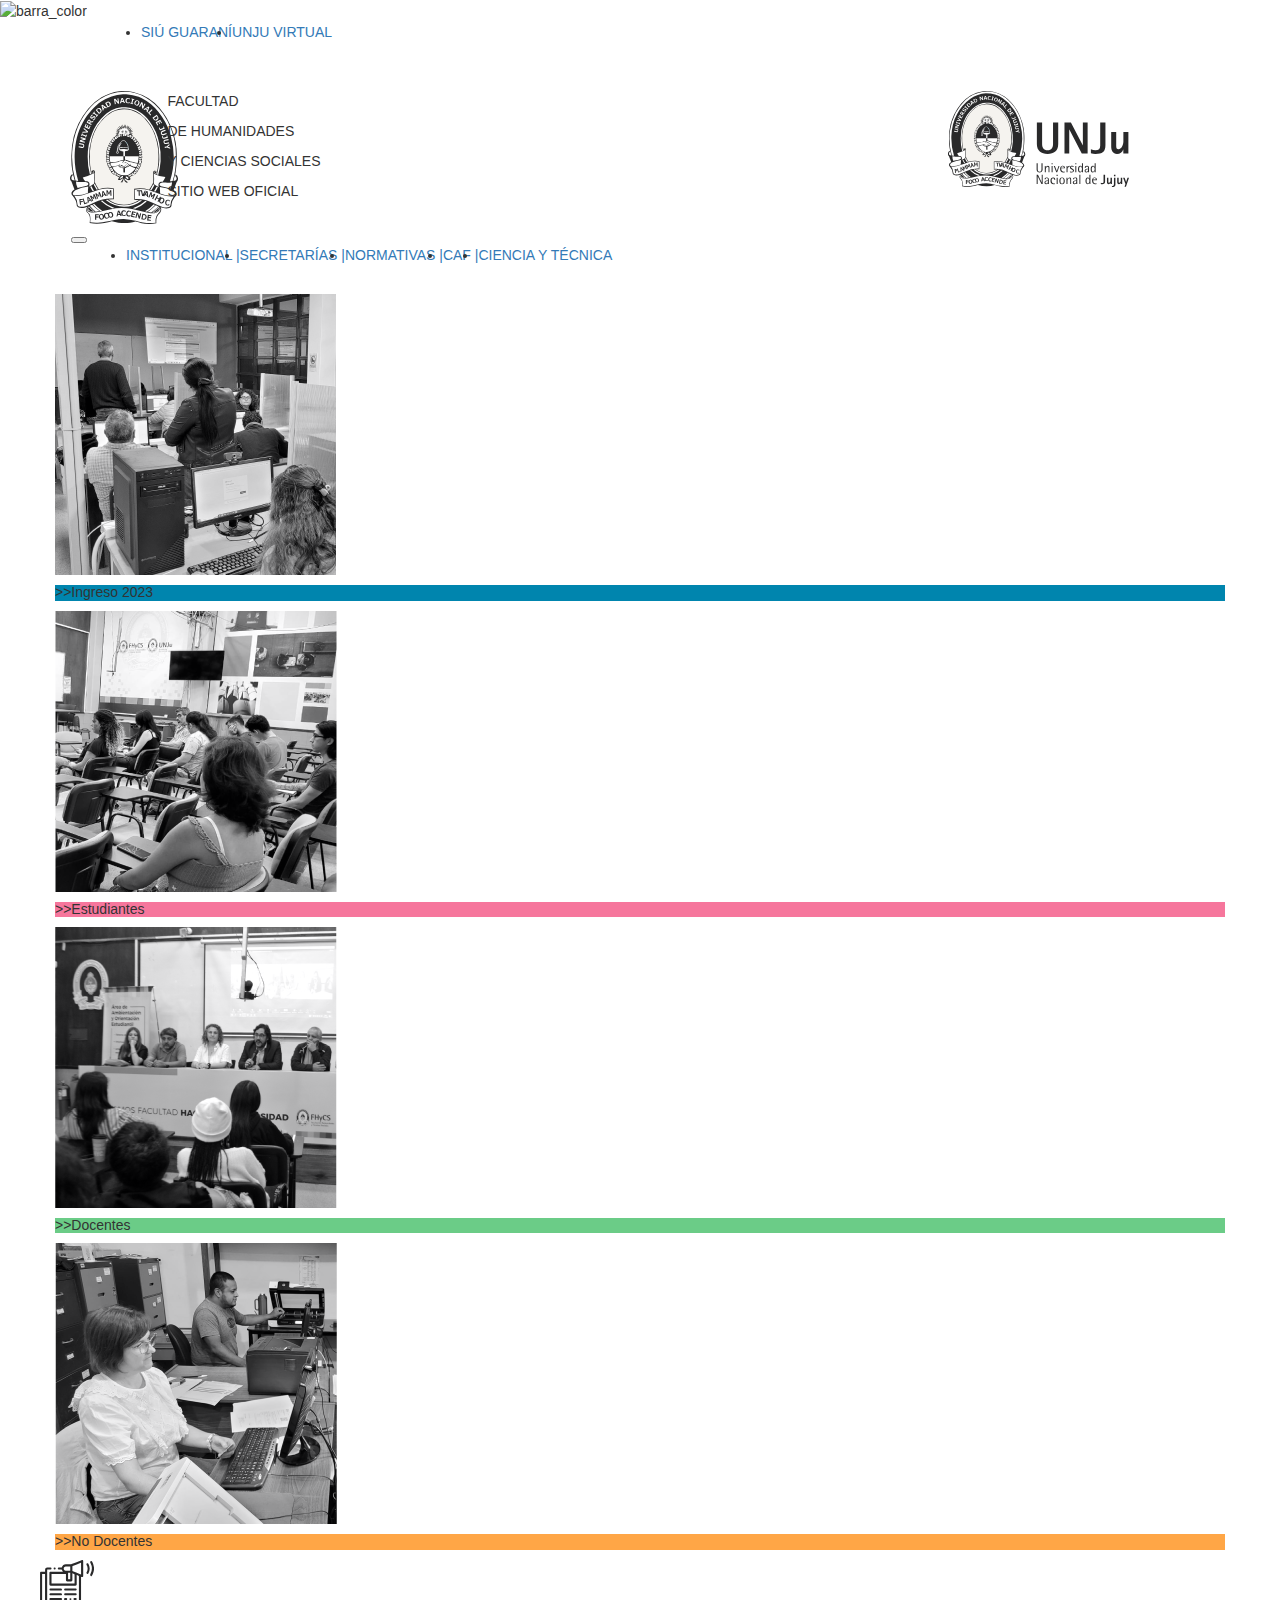
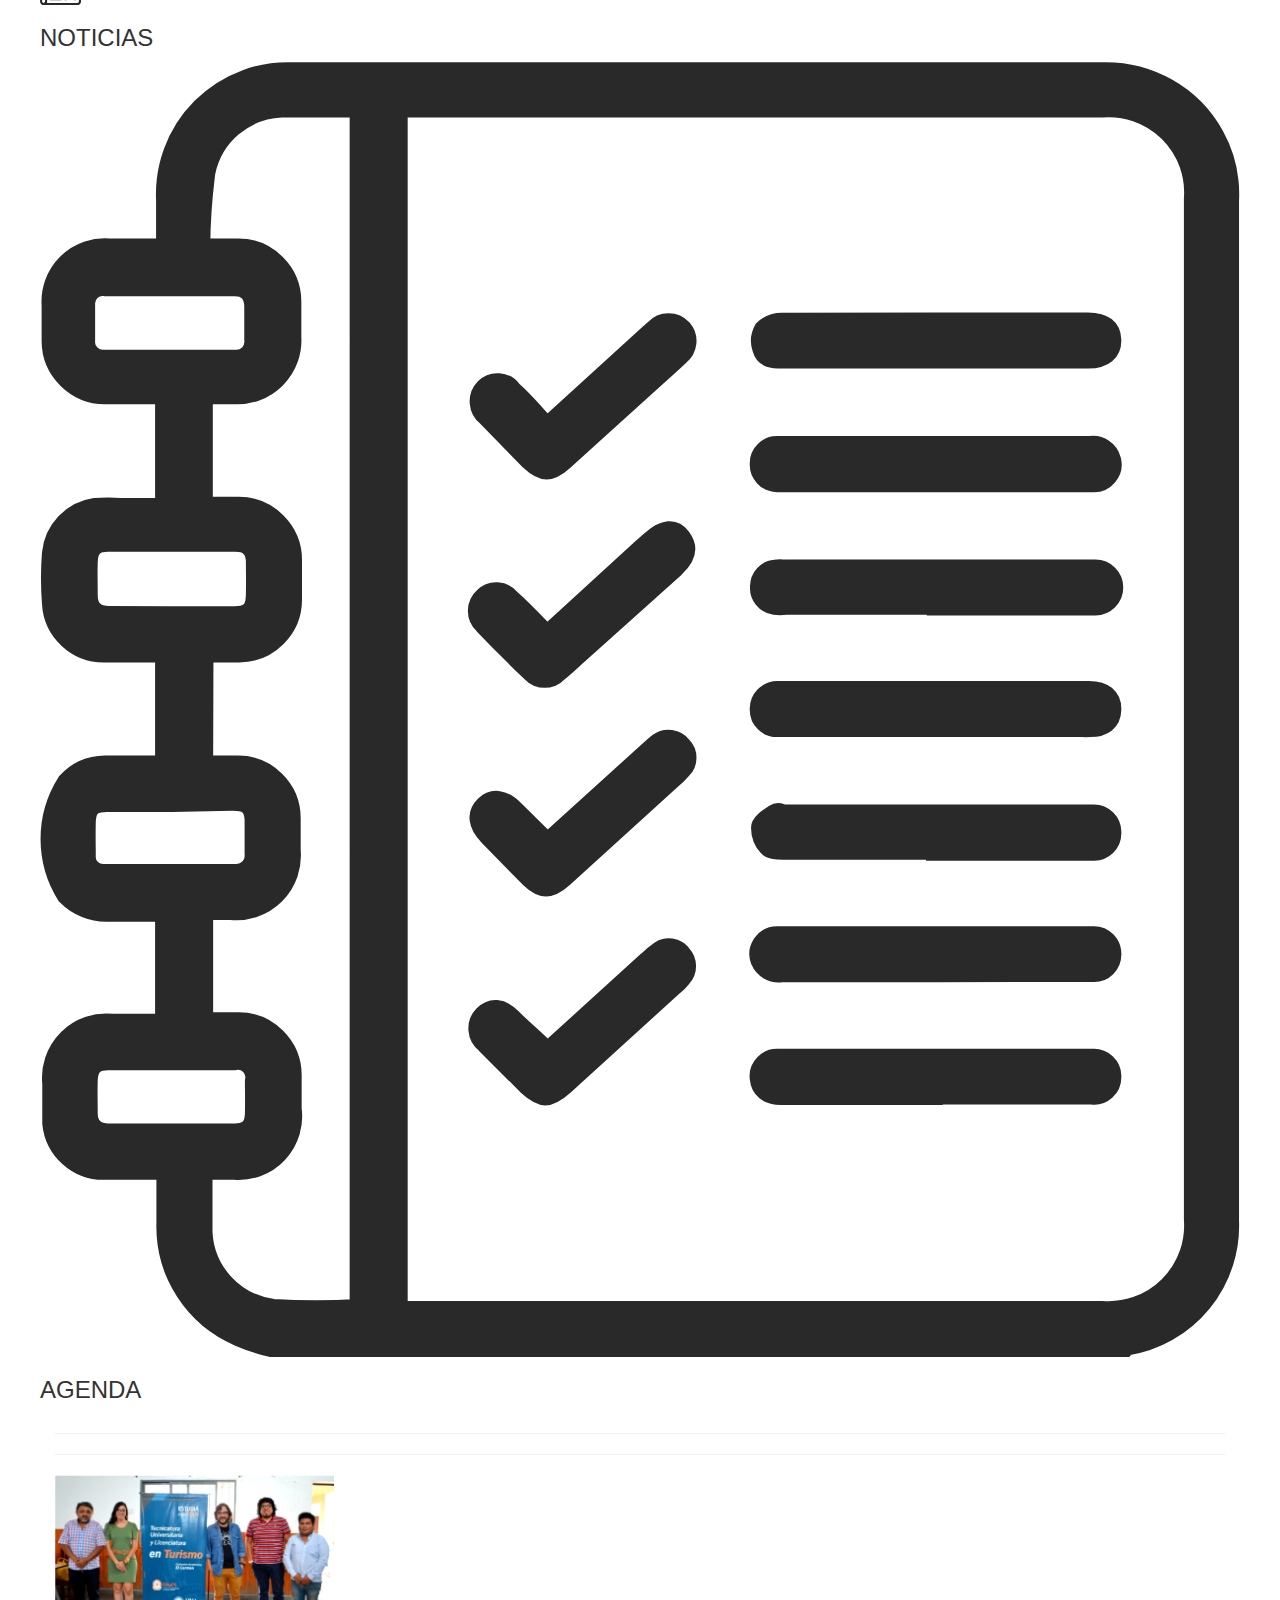
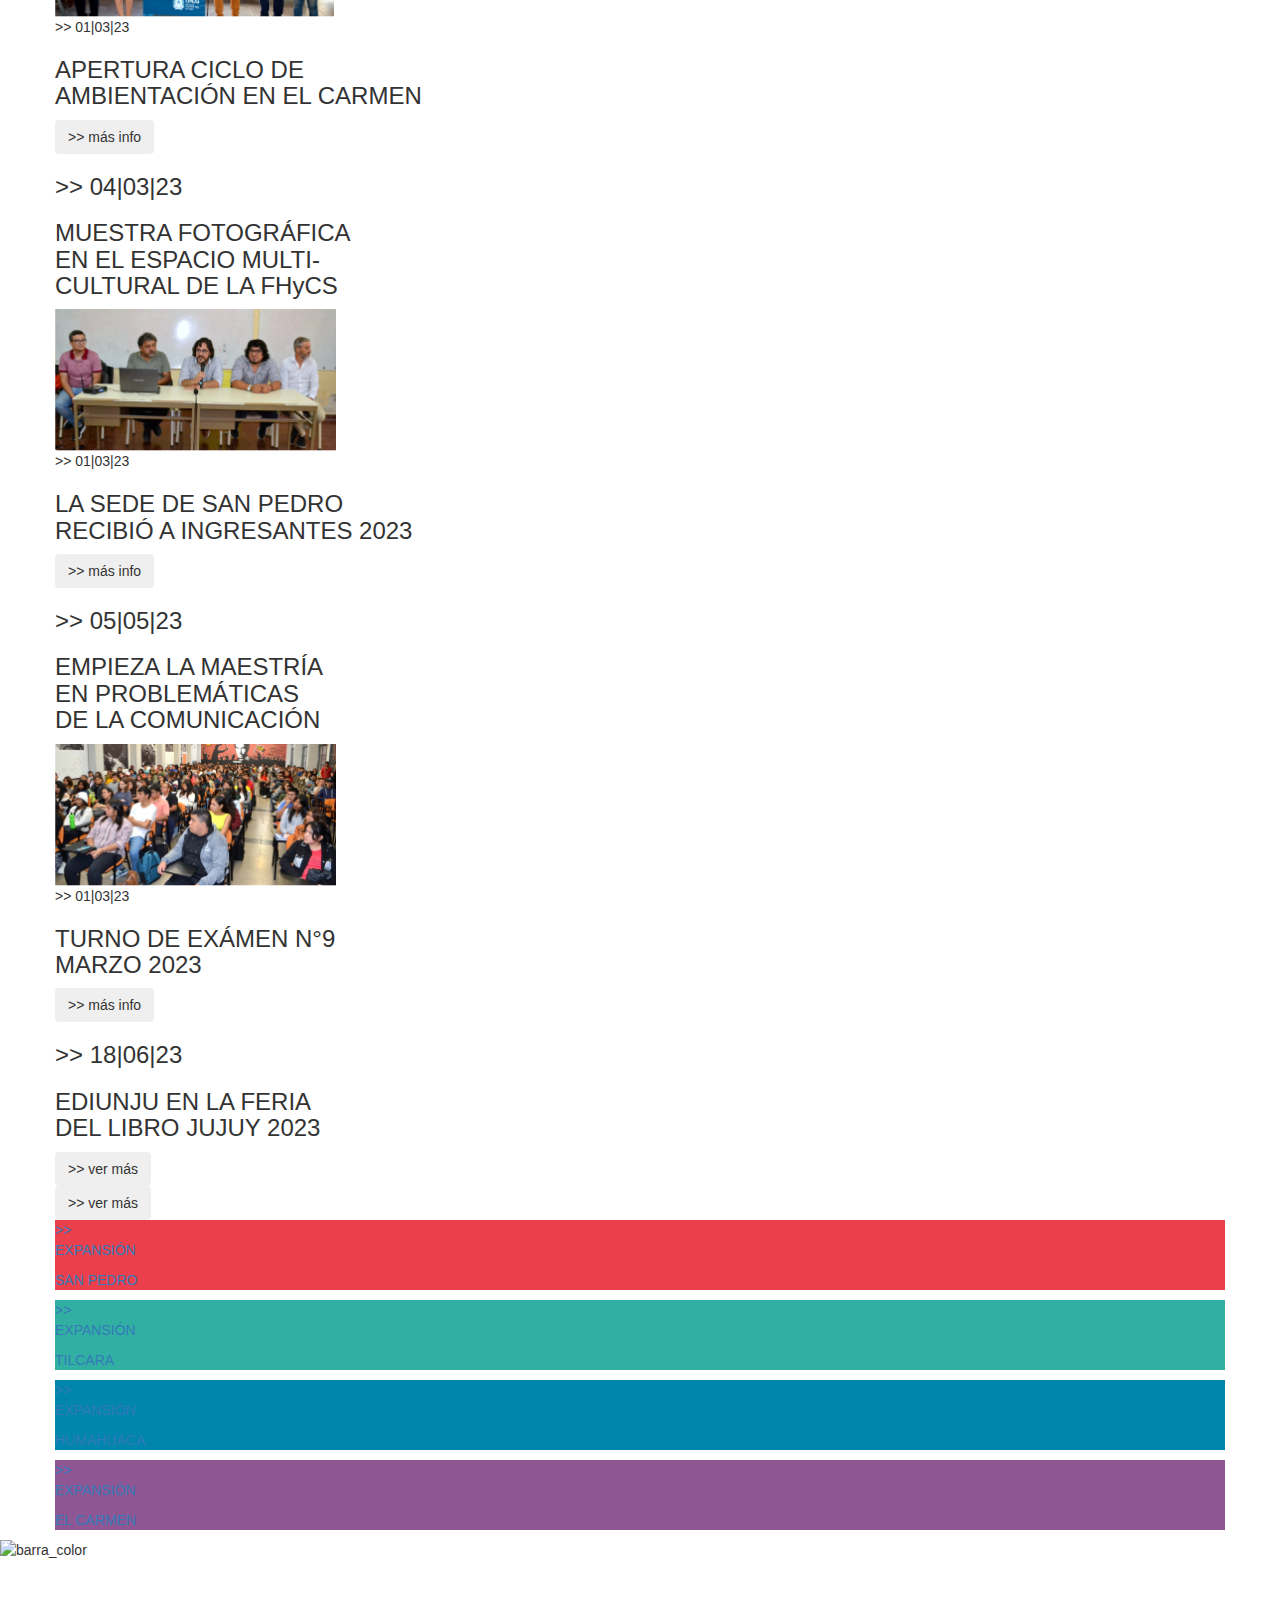
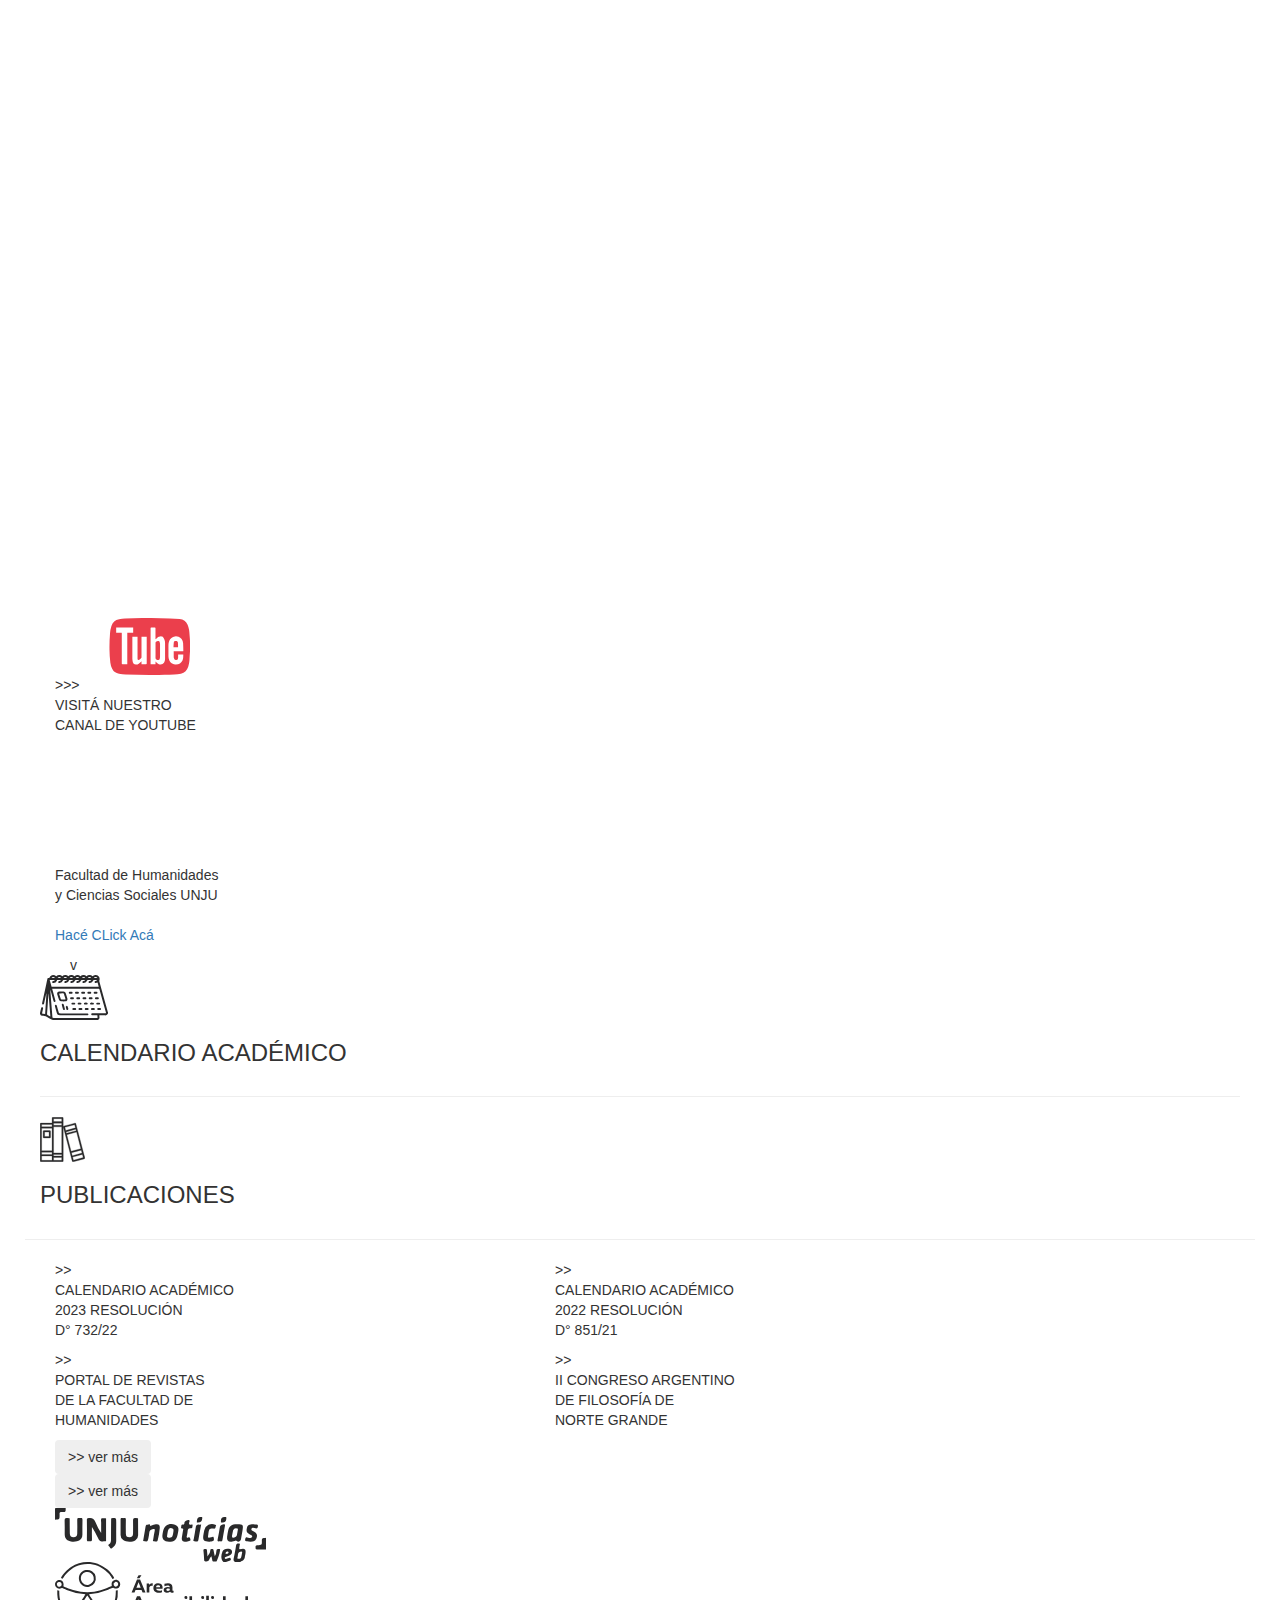
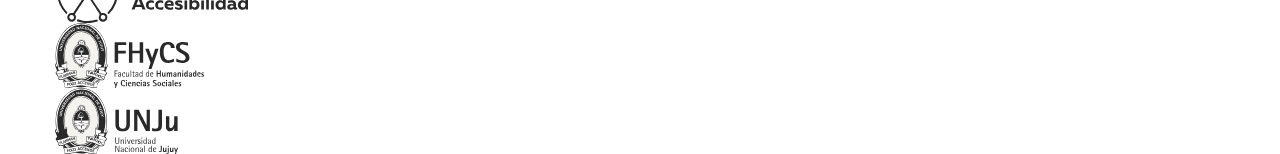
==== commit c65be888: "cambio link style" ====
--- a/index.html
+++ b/index.html
@@ -14,7 +14,7 @@
     <link rel="icon" type="image/x-icon" href="img/icon/favicon_unju.svg">
 
     <!-- CSS -->
-    <link rel="stylesheet" href="/css/style.css">
+    <link rel="stylesheet" href="https://github.com/ShimmyNeutron/fhycs/blob/main/css/style.css">
 
     <!-- Bootstrap -->
     <link rel="stylesheet" href="https://cdnjs.cloudflare.com/ajax/libs/twitter-bootstrap/3.3.7/css/bootstrap.min.css">
@@ -702,4 +702,4 @@
         crossorigin="anonymous"></script>
 </body>
 
-</html>+</html>
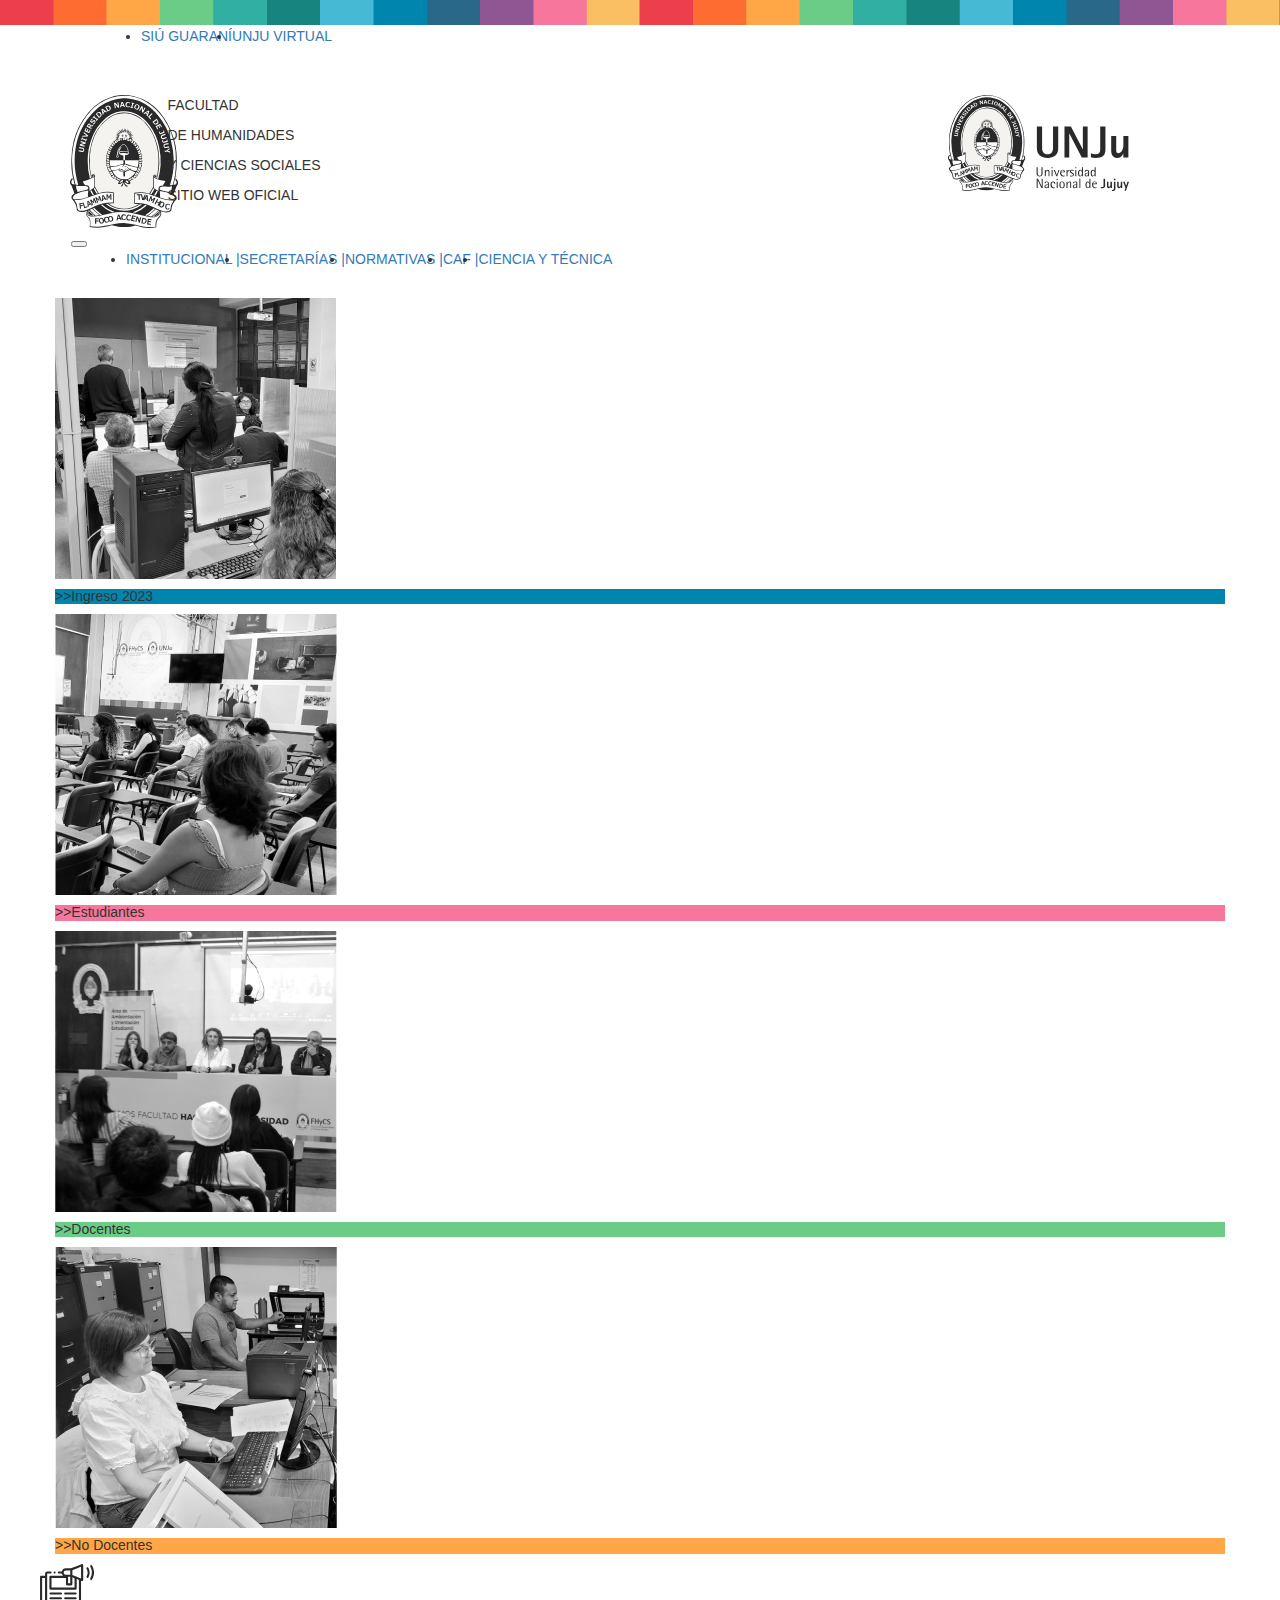
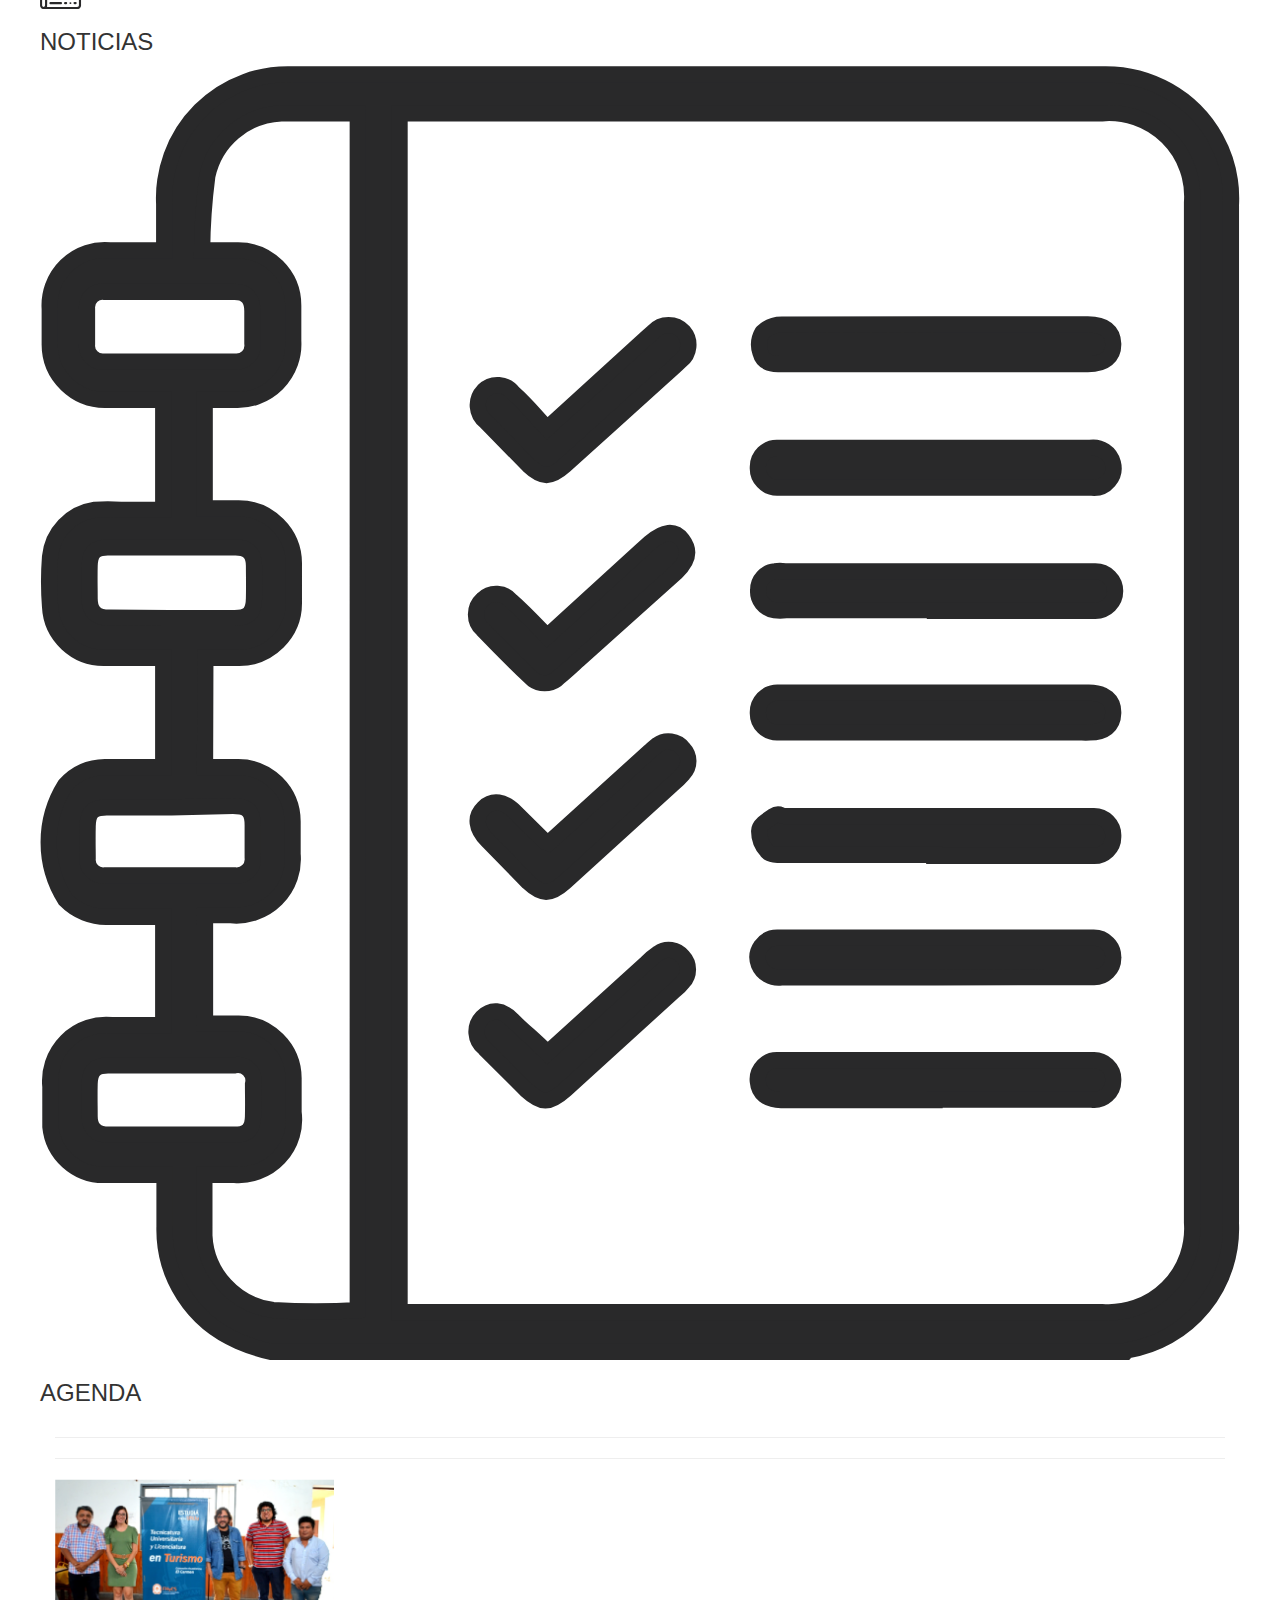
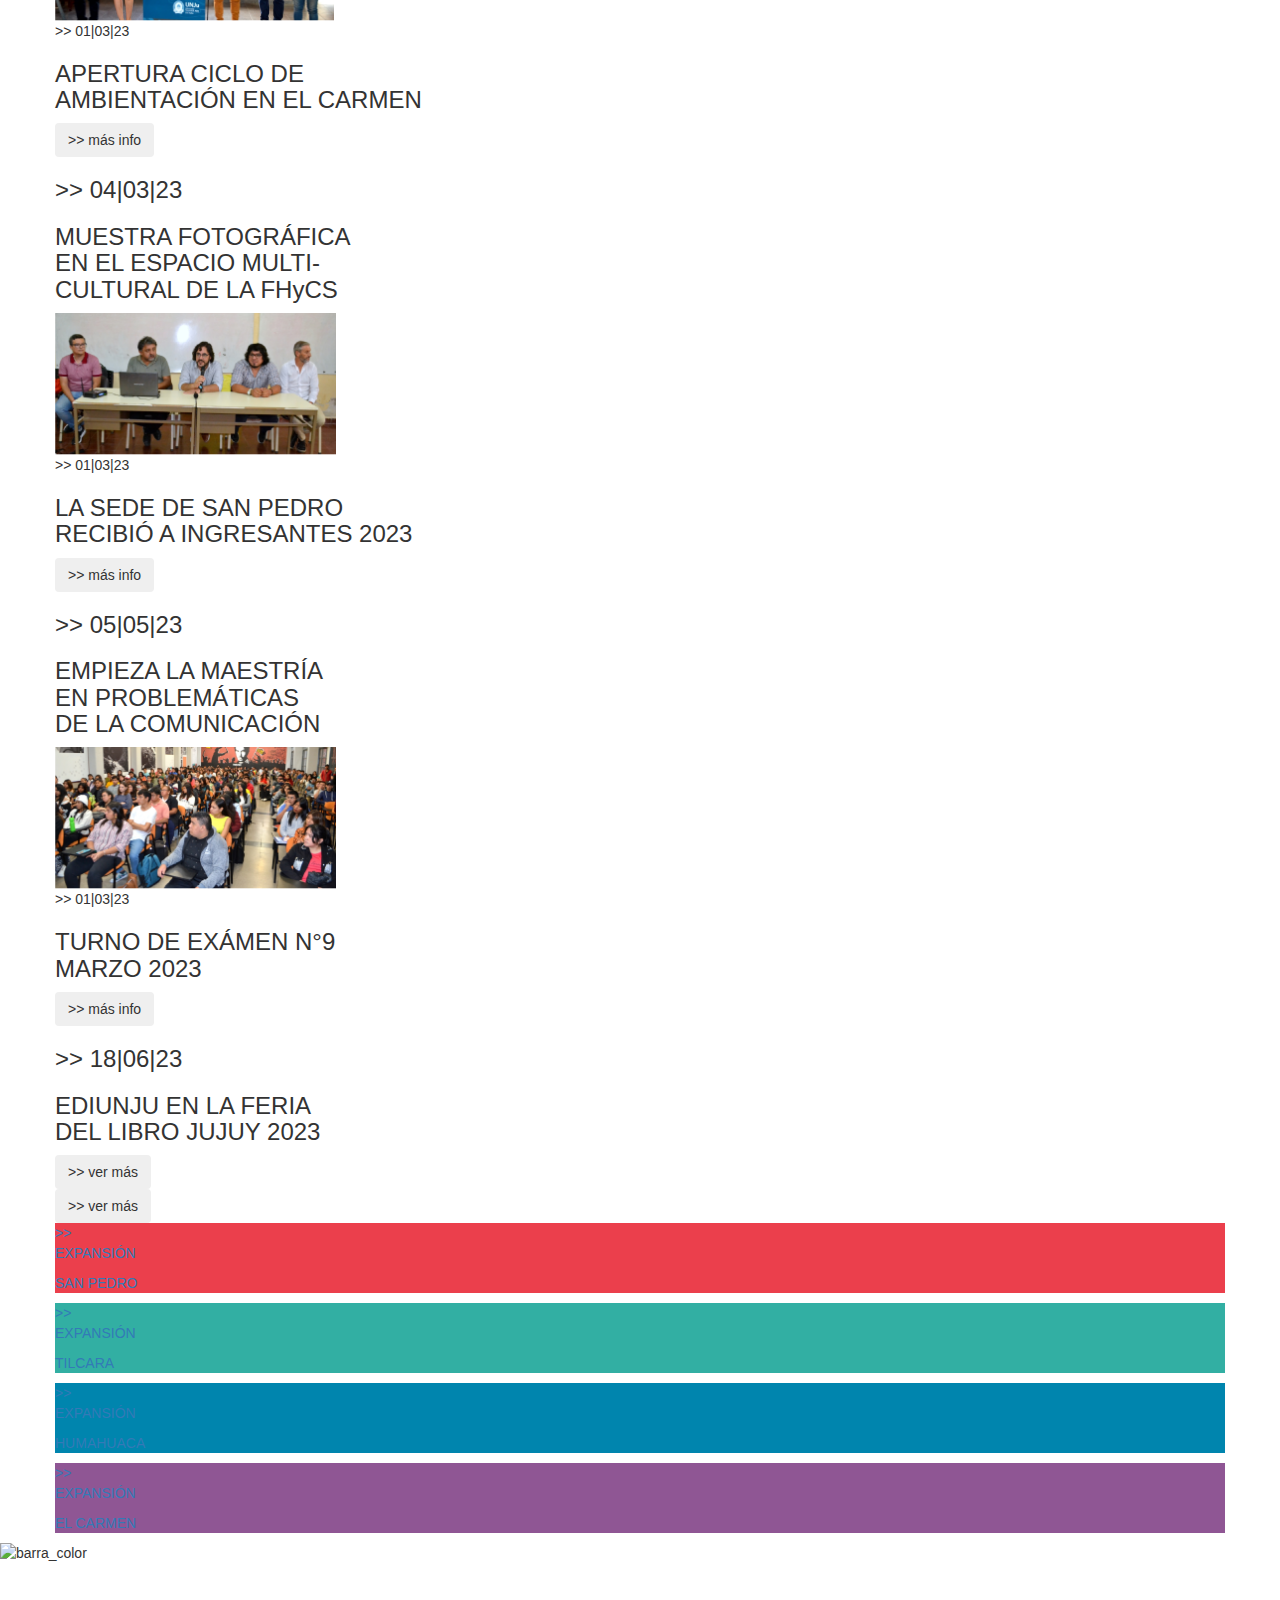
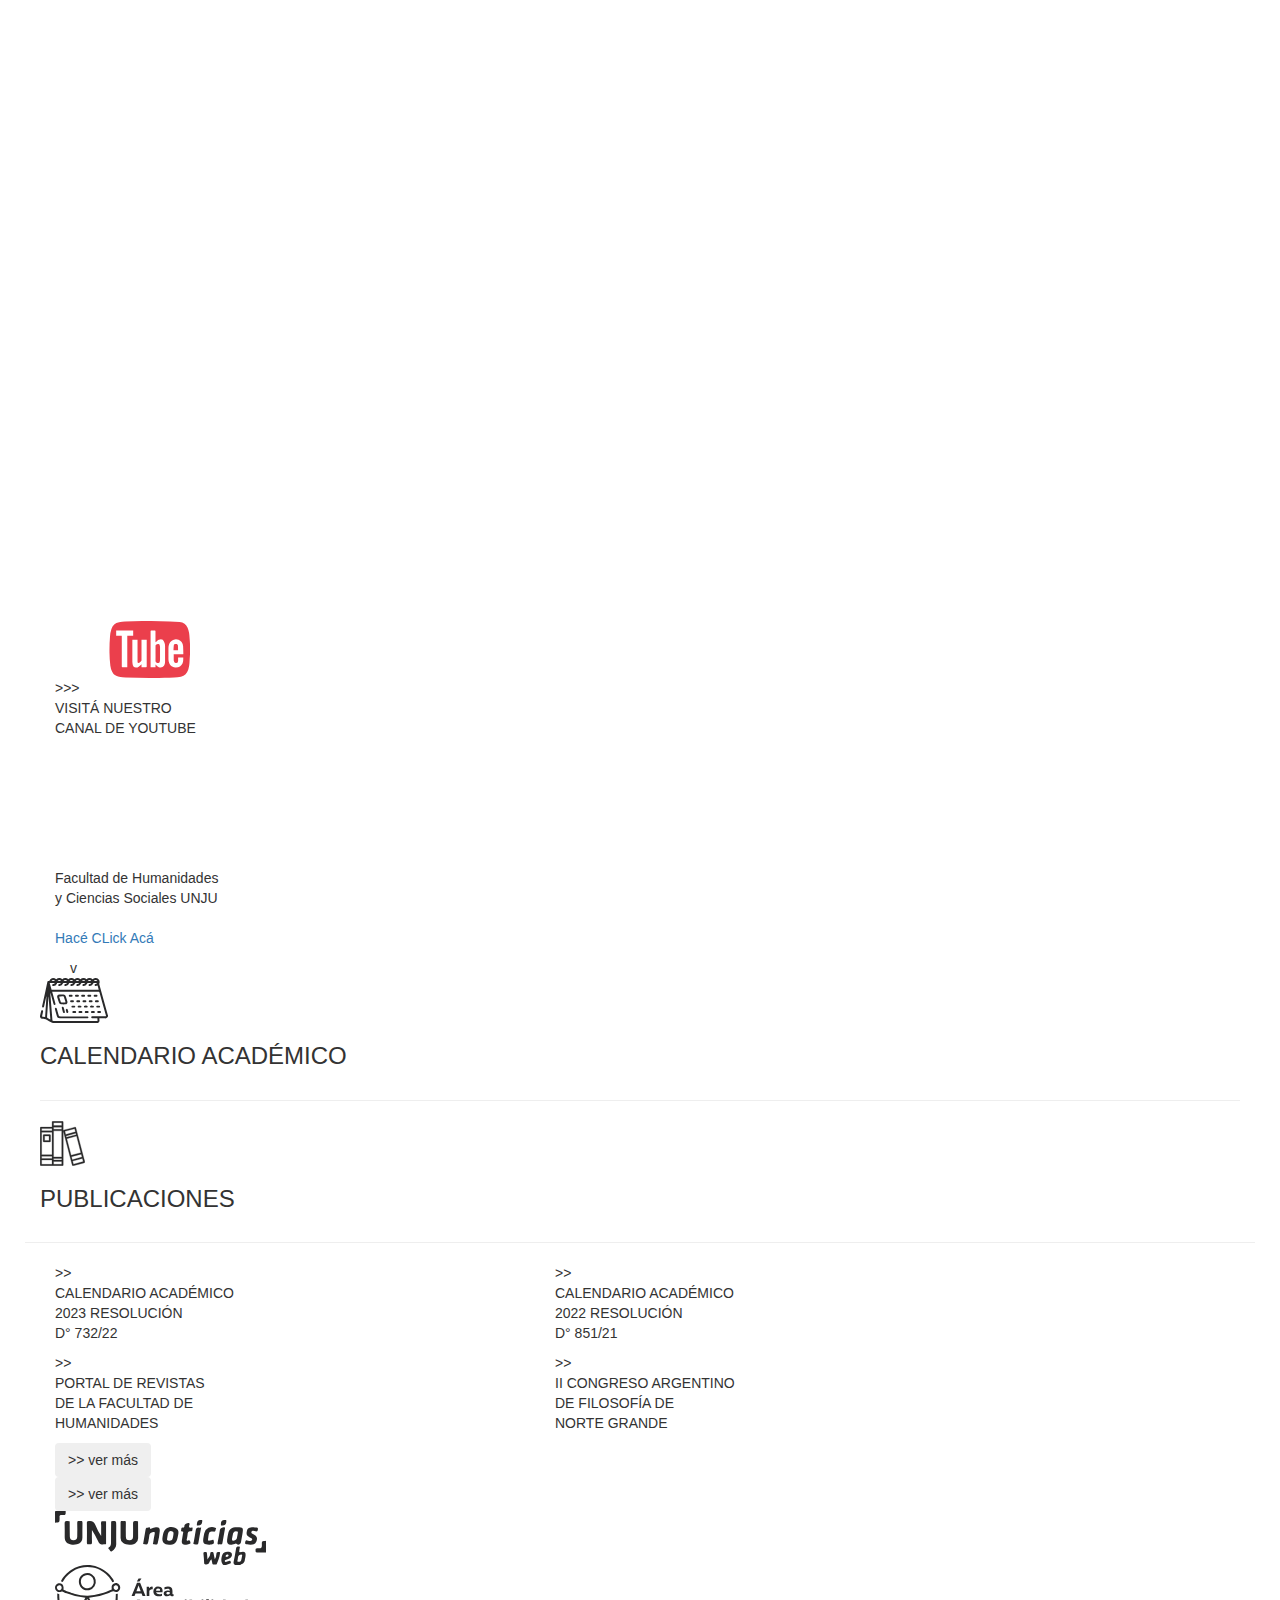
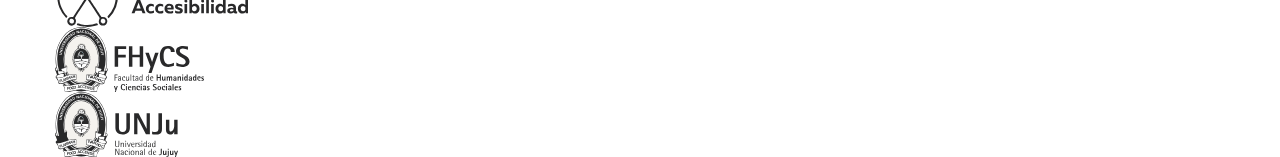
==== commit b9d82116: "Update index.html" ====
--- a/index.html
+++ b/index.html
@@ -26,7 +26,7 @@
 
 <body>
     <!-- Barra color -->
-    <img src="img/background/1x/barra_color.png" class="img-fluid" alt="barra_color">
+    <img src="img/background/barra_color.png" class="img-fluid" alt="barra_color">
 
     <!-- Navbar SIU | AULA VIRTUAL -->
     <div class="container-fluid bg-white">
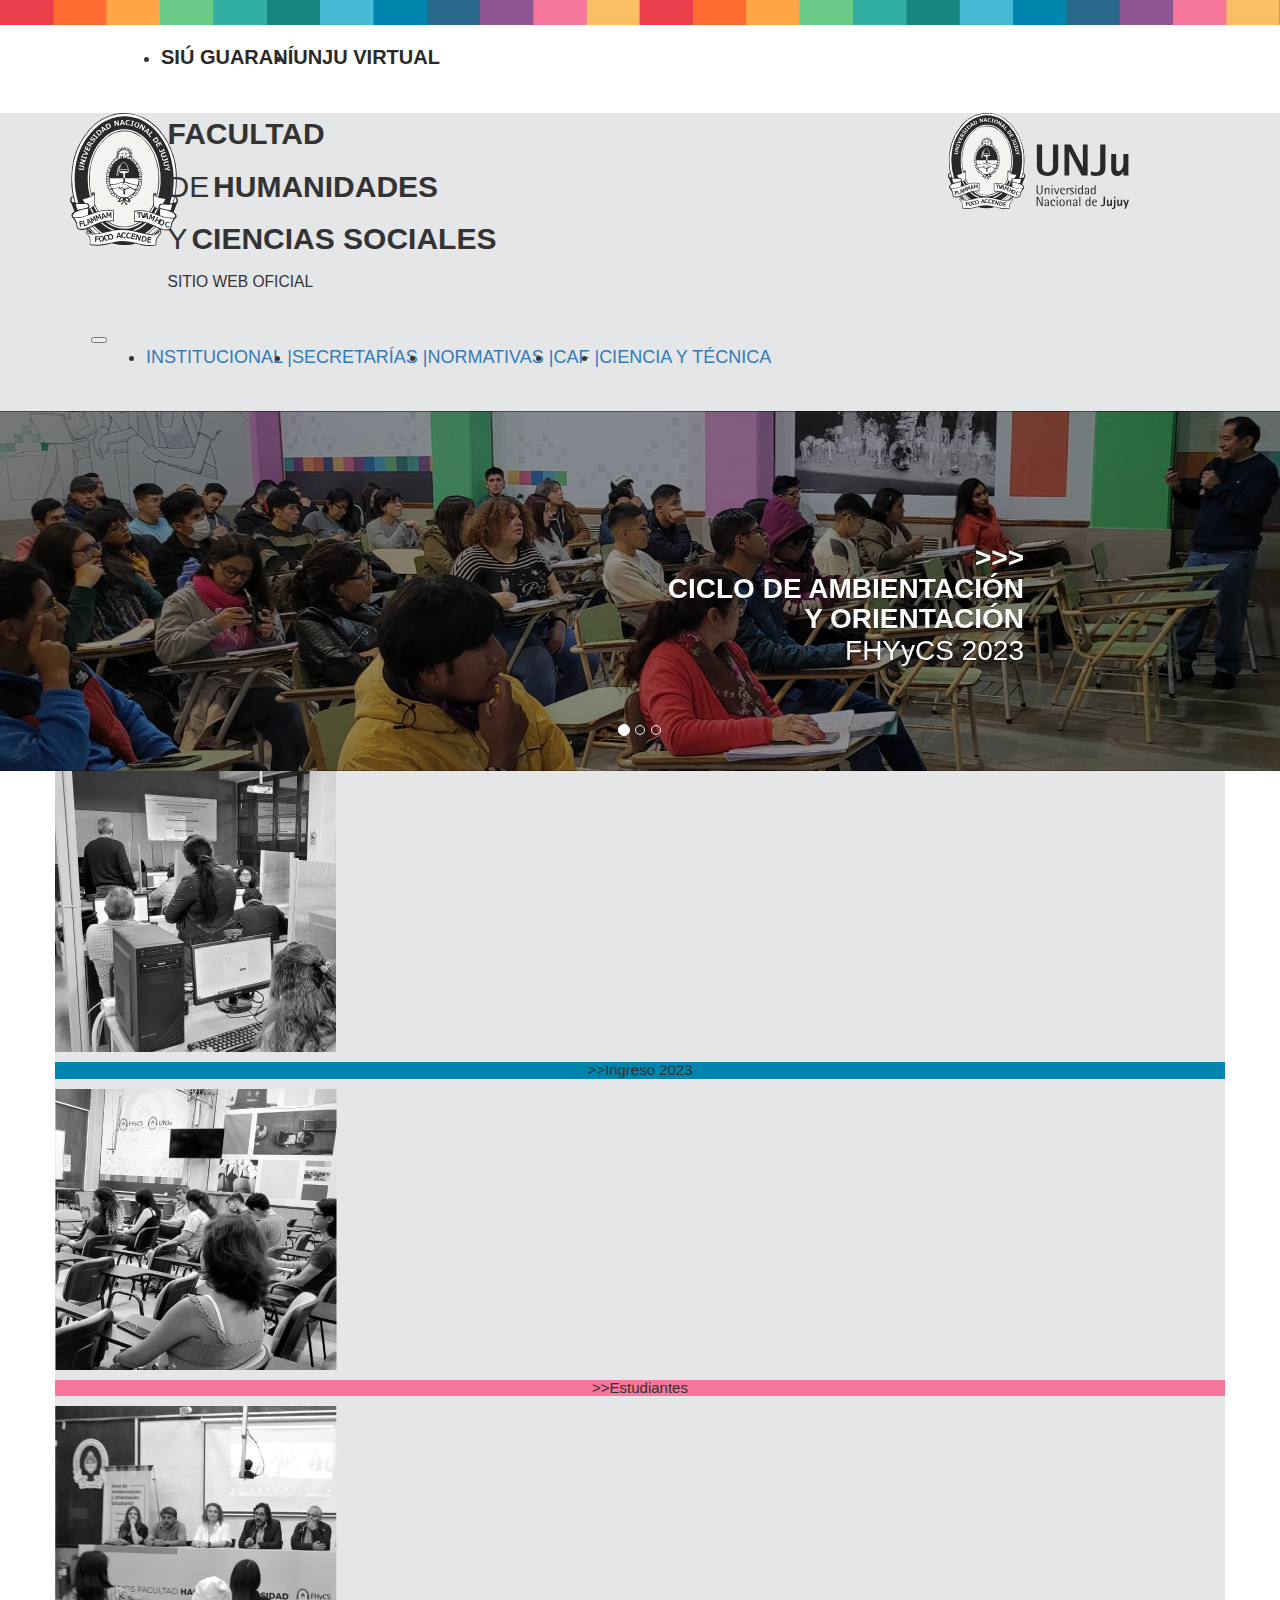
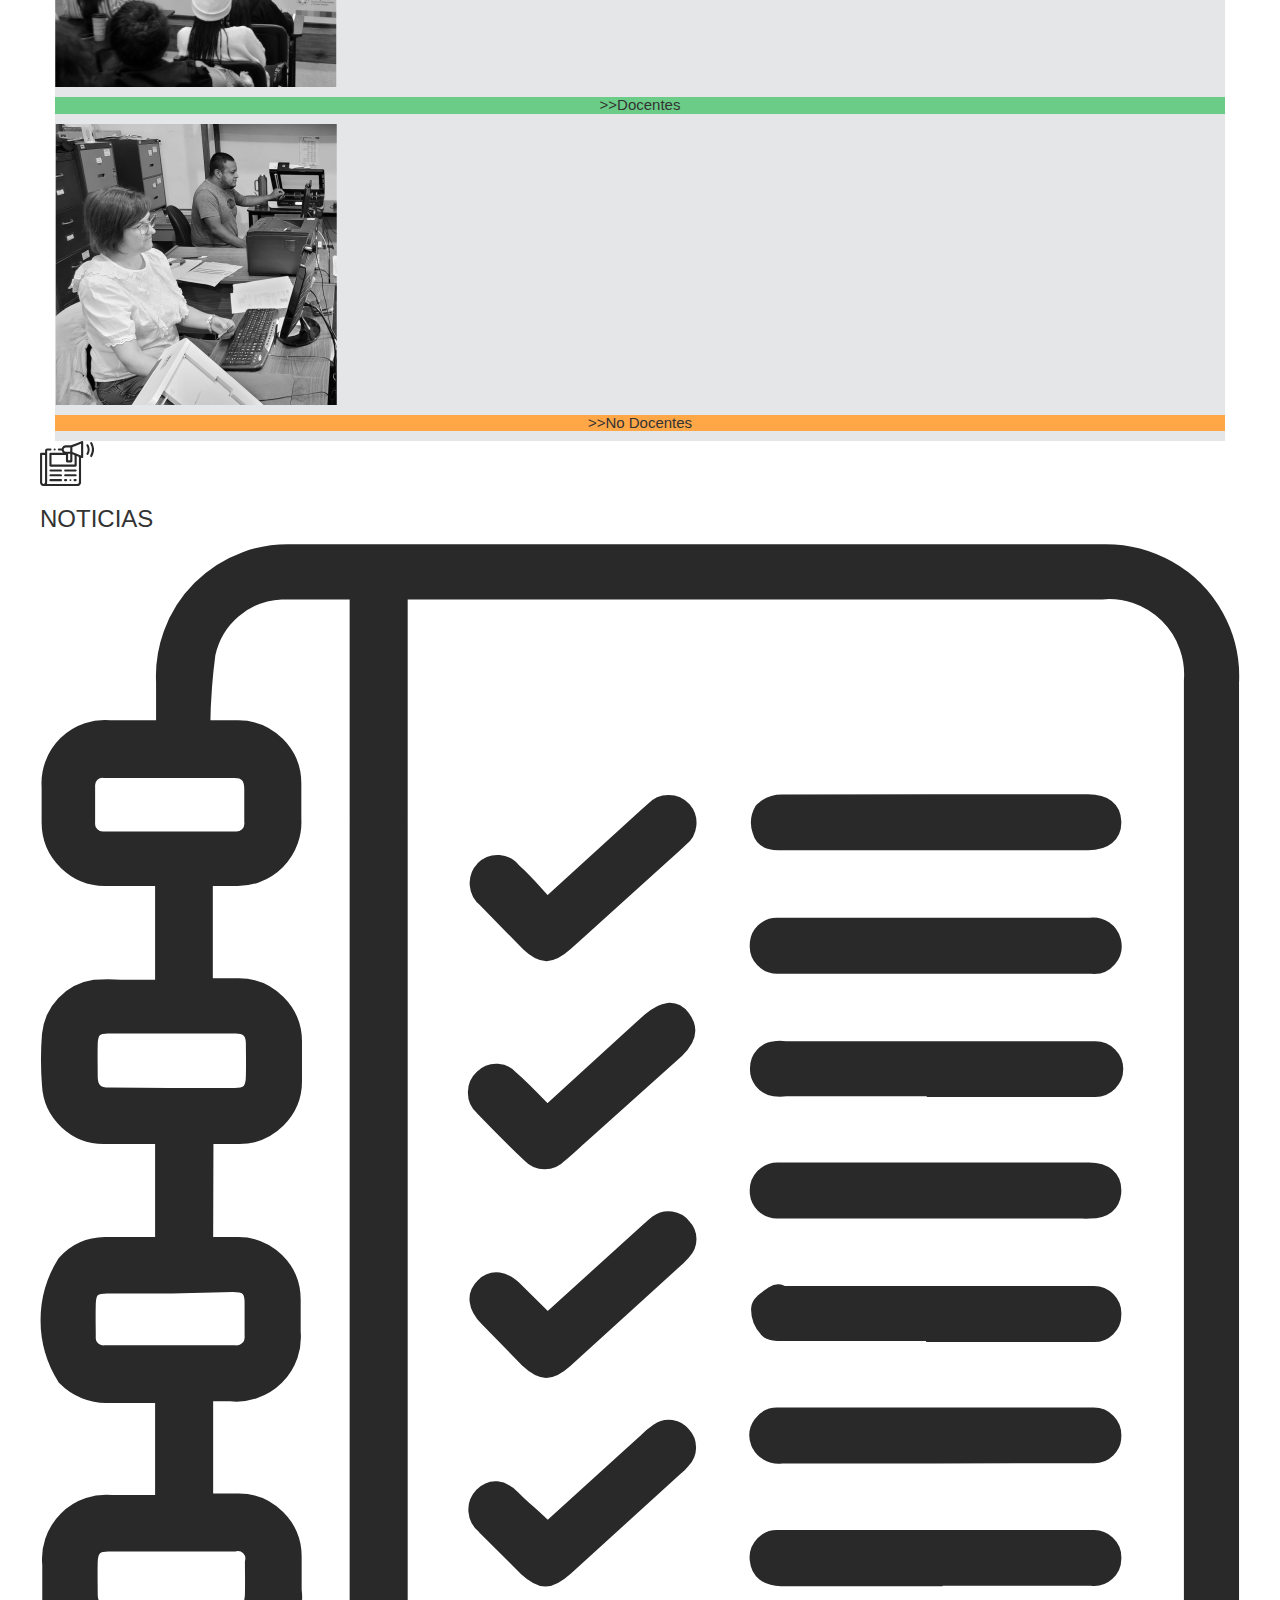
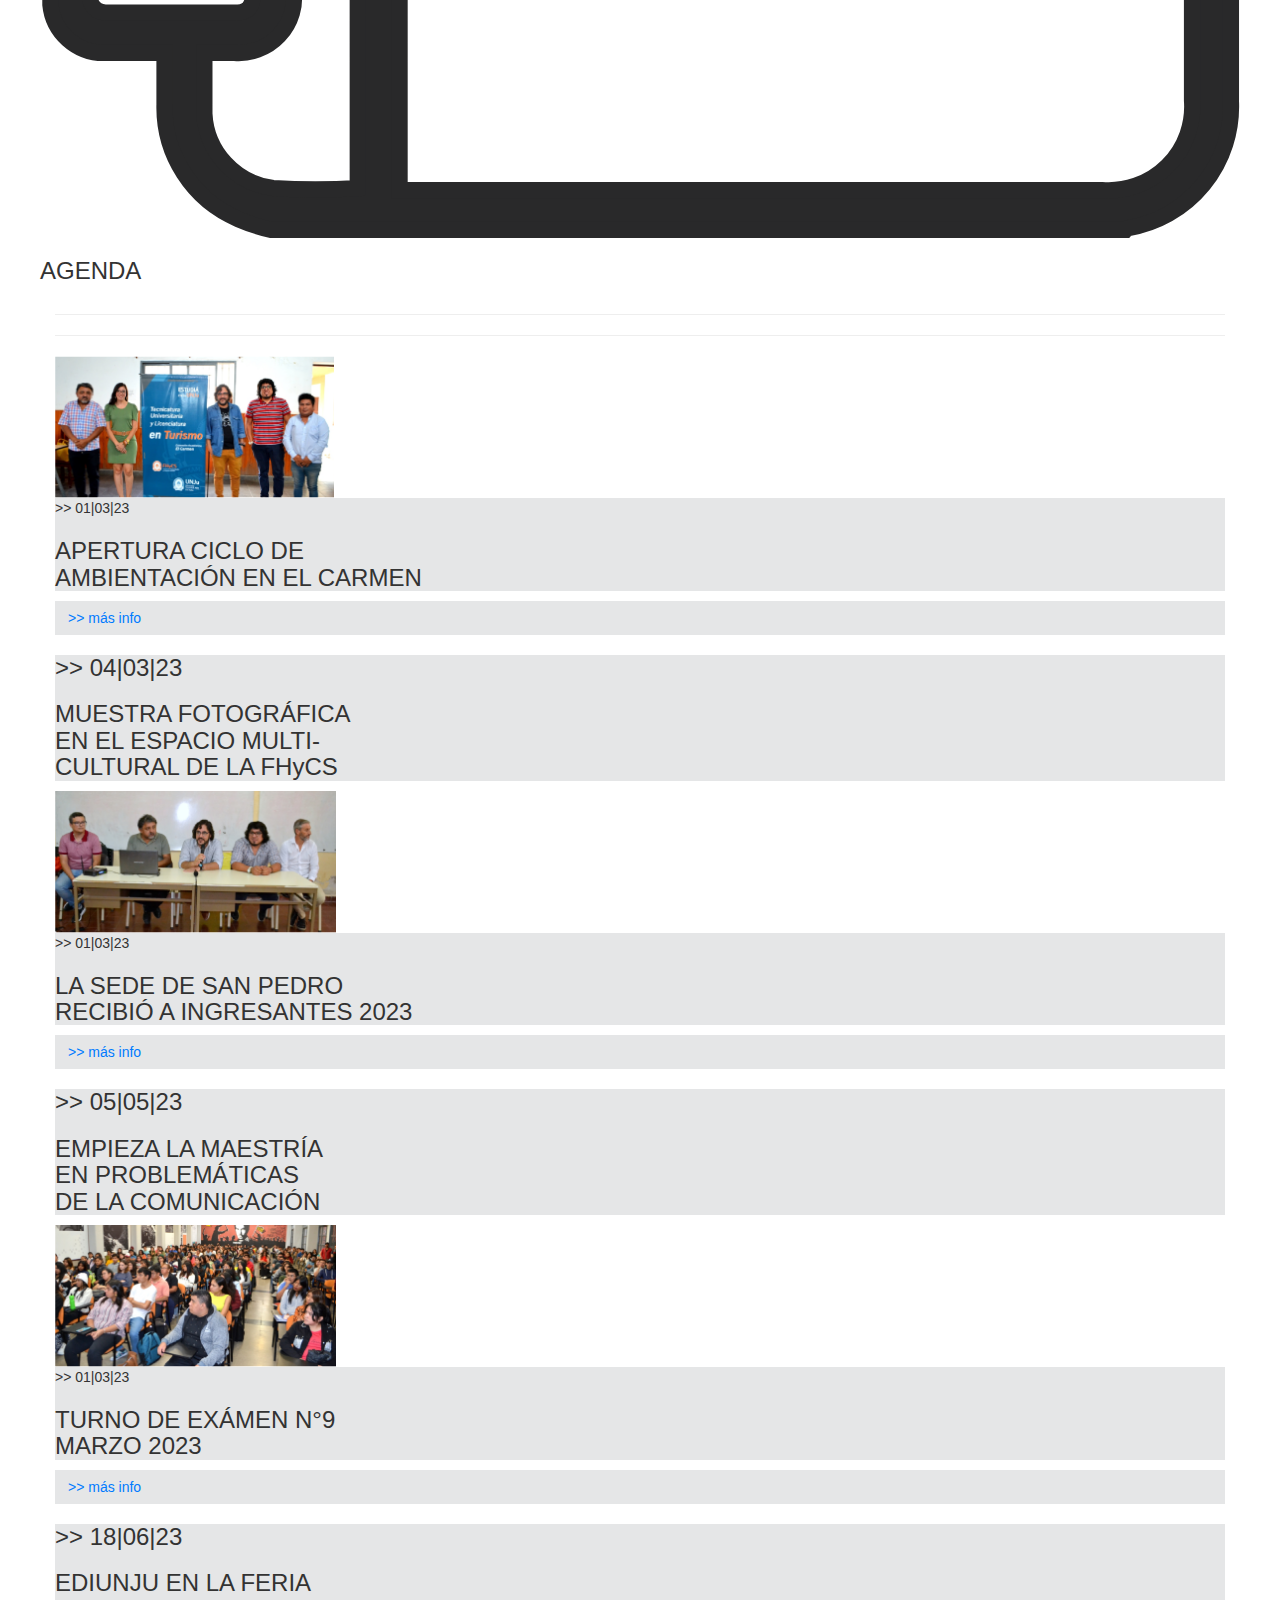
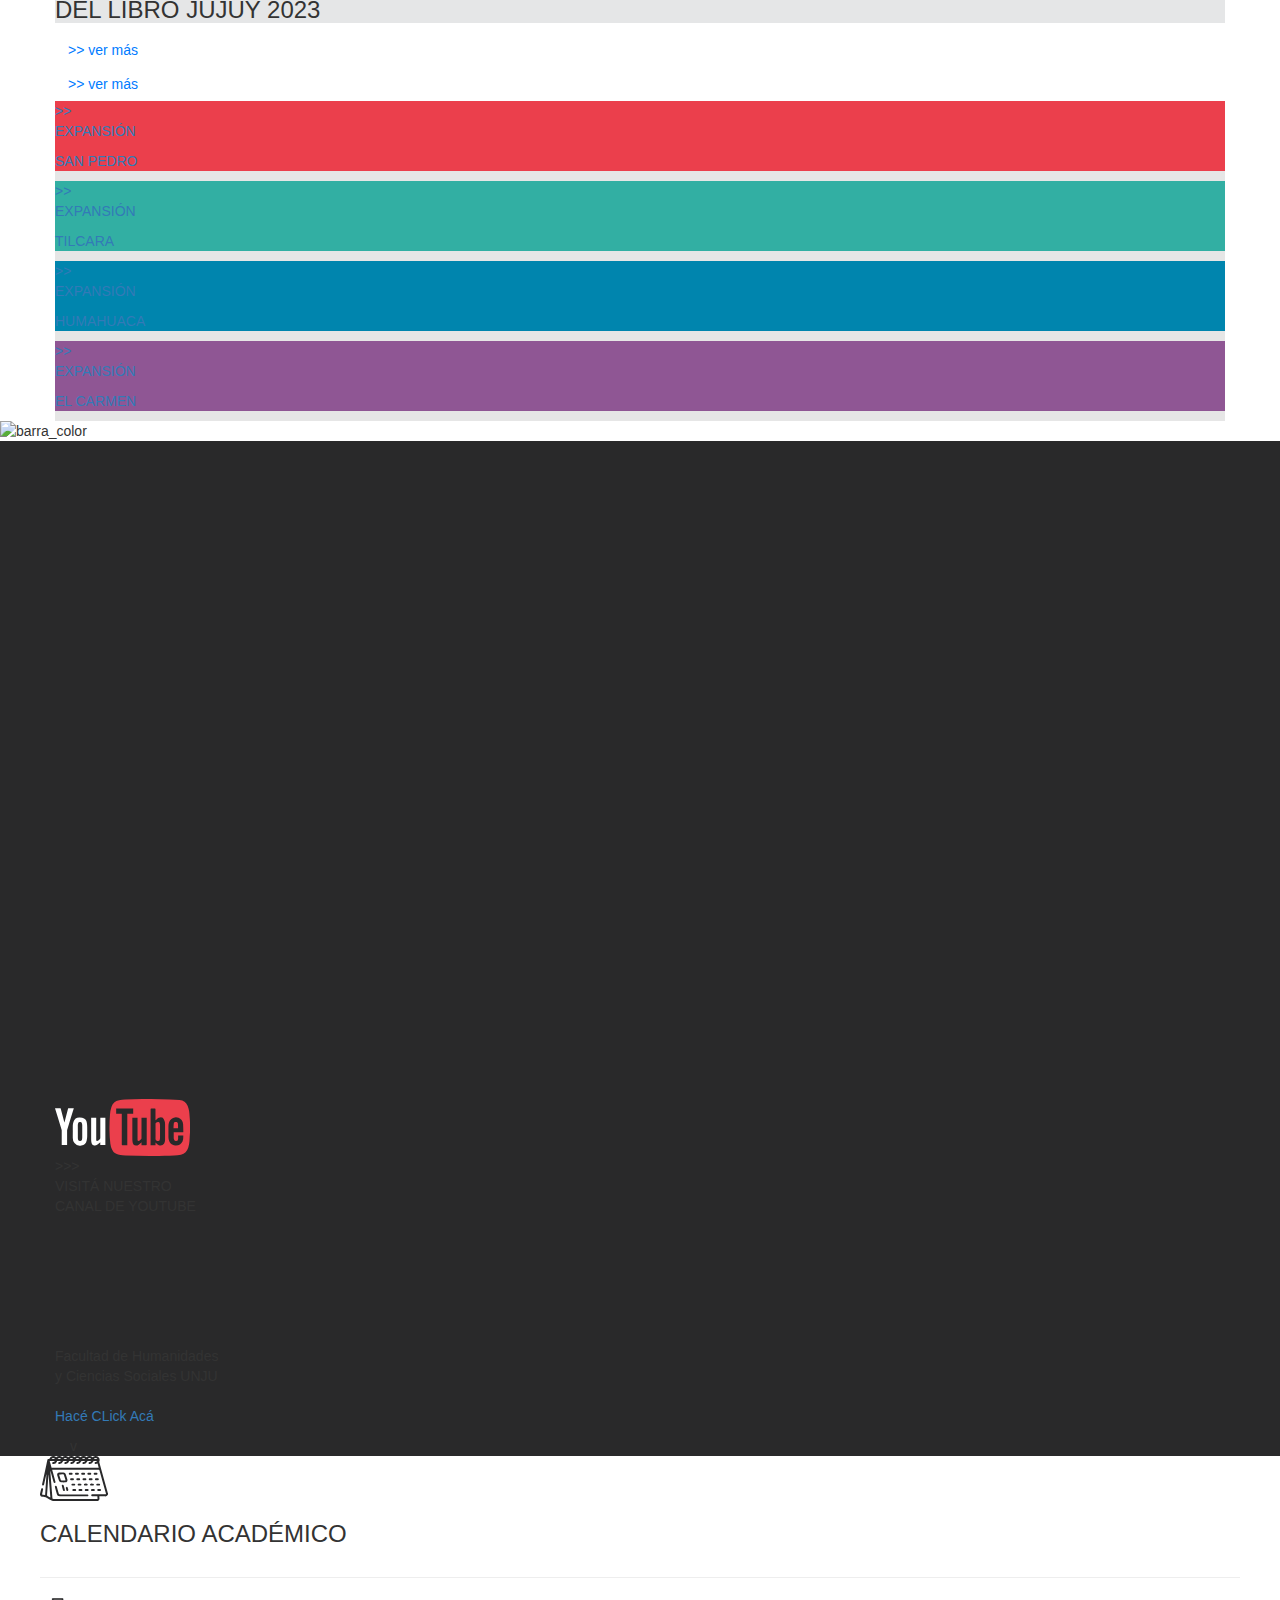
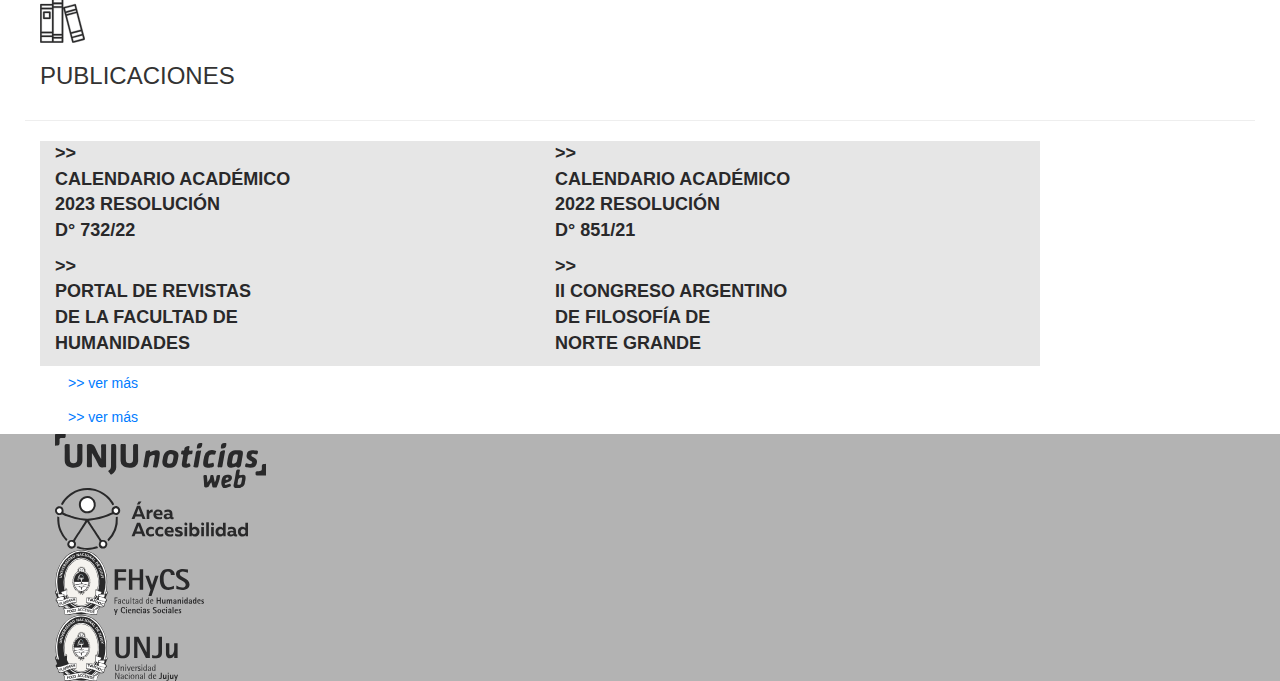
==== commit e77ff5a3: "Update index.html" ====
--- a/index.html
+++ b/index.html
@@ -14,12 +14,12 @@
     <link rel="icon" type="image/x-icon" href="img/icon/favicon_unju.svg">
 
     <!-- CSS -->
-    <link rel="stylesheet" href="https://github.com/ShimmyNeutron/fhycs/blob/main/css/style.css">
+    <link rel="stylesheet" href="css/style.css">
 
     <!-- Bootstrap -->
     <link rel="stylesheet" href="https://cdnjs.cloudflare.com/ajax/libs/twitter-bootstrap/3.3.7/css/bootstrap.min.css">
     <link rel="stylesheet" href="https://cdnjs.cloudflare.com/ajax/libs/animate.css/3.5.2/animate.min.css">
-    <link rel="stylesheet" href="//cdnjs.cloudflare.com/ajax/libs/font-awesome/4.3.0/css/font-awesome.min.css">
+    <link rel="stylesheet" href="https://cdnjs.cloudflare.com/ajax/libs/font-awesome/4.3.0/css/font-awesome.min.css">
     <link href="https://cdn.jsdelivr.net/npm/bootstrap@5.1.3/dist/css/bootstrap.min.css" rel="stylesheet"
         integrity="sha384-1BmE4kWBq78iYhFldvKuhfTAU6auU8tT94WrHftjDbrCEXSU1oBoqyl2QvZ6jIW3" crossorigin="anonymous">
 </head>
--- a/css/style.css
+++ b/css/style.css
@@ -0,0 +1,214 @@
+html,
+body {
+  height: 100%;
+  background-color: #ffffff !important;
+  font-family: "Montserrat", sans-serif;
+}
+
+/* Barra de Navegacion */
+.navbar {
+  padding: 2rem;
+}
+.navbar-collapse {
+  align-items: end;
+  justify-content: space-between;
+}
+
+@media screen and (max-width: 374px) {
+  .Menu1 {
+    font-size: 4px;
+  }
+}
+
+/* Barra de Navegacion */
+
+.bg-my {
+  background-color: #e5e6e7;
+}
+.bg-mygreyfoot {
+  background-color: #b3b3b3;
+}
+.bg-mygrey {
+  background-color: #29292a;
+}
+.bg-mygreyA {
+  background-color: #e6e6e6;
+}
+
+a {
+  text-decoration: none !important;
+  color: inherit; /* Hereda el color del texto circundante */
+}
+
+.Menu1 {
+  font-family: "Montserrat", sans-serif;
+  font-weight: 700;
+  color: #29292a;
+  font-size: 20px;
+}
+.titularAg {
+  font-family: "Montserrat", sans-serif;
+  font-weight: 800;
+  color: #29292a;
+  font-size: 18px;
+}
+
+.titleFHyCSN {
+  font-family: "Montserrat", sans-serif;
+  font-weight: 800;
+  font-size: 30px;
+}
+
+.titleFHyCSL {
+  font-family: "Montserrat", sans-serif;
+  font-weight: 300;
+  font-size: 30px;
+}
+.subtitleFHyCSL {
+  font-family: "Montserrat", sans-serif;
+  font-weight: 500;
+  font-size: 15.6px;
+}
+
+.titleFHyCSH {
+  font-family: "Montserrat", sans-serif;
+  font-weight: 800;
+  font-size: 48px;
+}
+
+#navbarNav {
+  justify-content: end;
+  font-size: 18px;
+}
+
+.card-title {
+  font-size: 15px;
+  text-align: center;
+}
+
+.card-img-top:hover {
+  background-image: url();
+  transition: all 0.5s ease;
+}
+
+.carousel,
+.item,
+.active {
+  height: 100%;
+}
+
+.carousel-inner {
+  height: 100%;
+  background: #000;
+}
+
+.carousel-caption {
+  padding-bottom: 80px;
+}
+.carousel-caption a {
+  text-decoration: none;
+  color: inherit; /* Hereda el color del texto circundante */
+}
+
+#TitleCarousel {
+  font-family: "Montserrat", sans-serif;
+  font-size: 200%;
+  font-weight: bold;
+  text-align: end;
+  margin-bottom: -4px;
+}
+
+#SubtitleCarousel {
+  font-family: "Montserrat", sans-serif;
+  font-size: 200%;
+  text-align: end;
+  margin-bottom: 50px;
+}
+
+/* Background images are set within the HTML using inline CSS, not here */
+
+.fill {
+  width: 100%;
+  height: 100%;
+  background-position: center;
+  -webkit-background-size: cover;
+  -moz-background-size: cover;
+  background-size: cover;
+  -o-background-size: cover;
+  opacity: 0.6;
+}
+
+/**
+ * Button
+ */
+.btn-transparent {
+  background: transparent;
+  color: #fff;
+  border: 2px solid #fff;
+}
+.btn-transparent:hover {
+  background-color: #fff;
+}
+
+.btn-rounded {
+  border-radius: 70px;
+}
+
+.btn-large {
+  padding: 11px 45px;
+  font-size: 18px;
+}
+
+/**
+ * Change animation duration
+ */
+.animated {
+  -webkit-animation-duration: 1.5s;
+  animation-duration: 1.5s;
+}
+
+@-webkit-keyframes fadeInRight {
+  from {
+    opacity: 0;
+    -webkit-transform: translate3d(100px, 0, 0);
+    transform: translate3d(100px, 0, 0);
+  }
+
+  to {
+    opacity: 1;
+    -webkit-transform: none;
+    transform: none;
+  }
+}
+
+@keyframes fadeInRight {
+  from {
+    opacity: 0;
+    -webkit-transform: translate3d(100px, 0, 0);
+    transform: translate3d(100px, 0, 0);
+  }
+
+  to {
+    opacity: 1;
+    -webkit-transform: none;
+    transform: none;
+  }
+}
+
+.fadeInRight {
+  -webkit-animation-name: fadeInRight;
+  animation-name: fadeInRight;
+}
+
+/* Boton Noticias */
+.btn-rectangular {
+  background-color: transparent;
+  color: #007bff; /* color de la línea del botón */
+  border-width: 2px;
+}
+
+/* Intercolumna */
+.gutter > [class*="col-"] {
+  padding-right: 50px; /* Espacio entre columnas */
+  padding-left: 50px; /* Espacio entre columnas */
+}
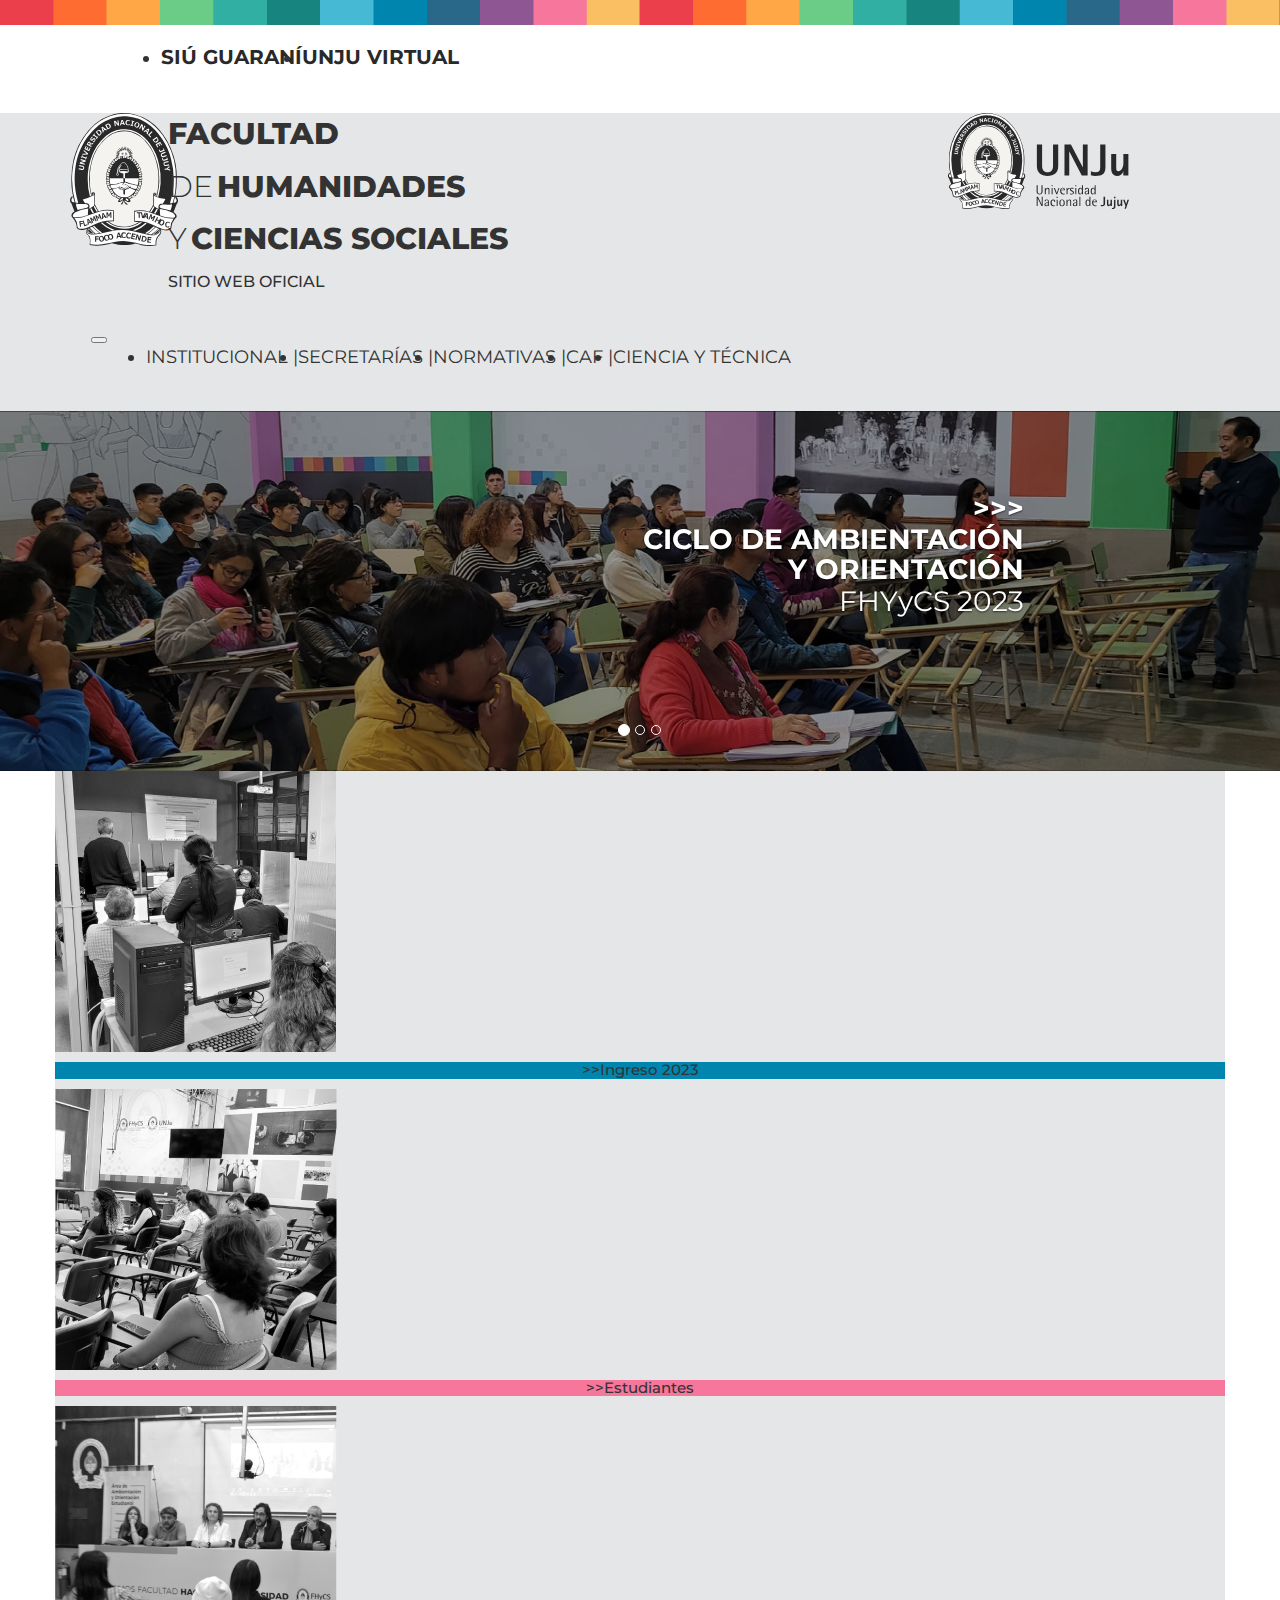
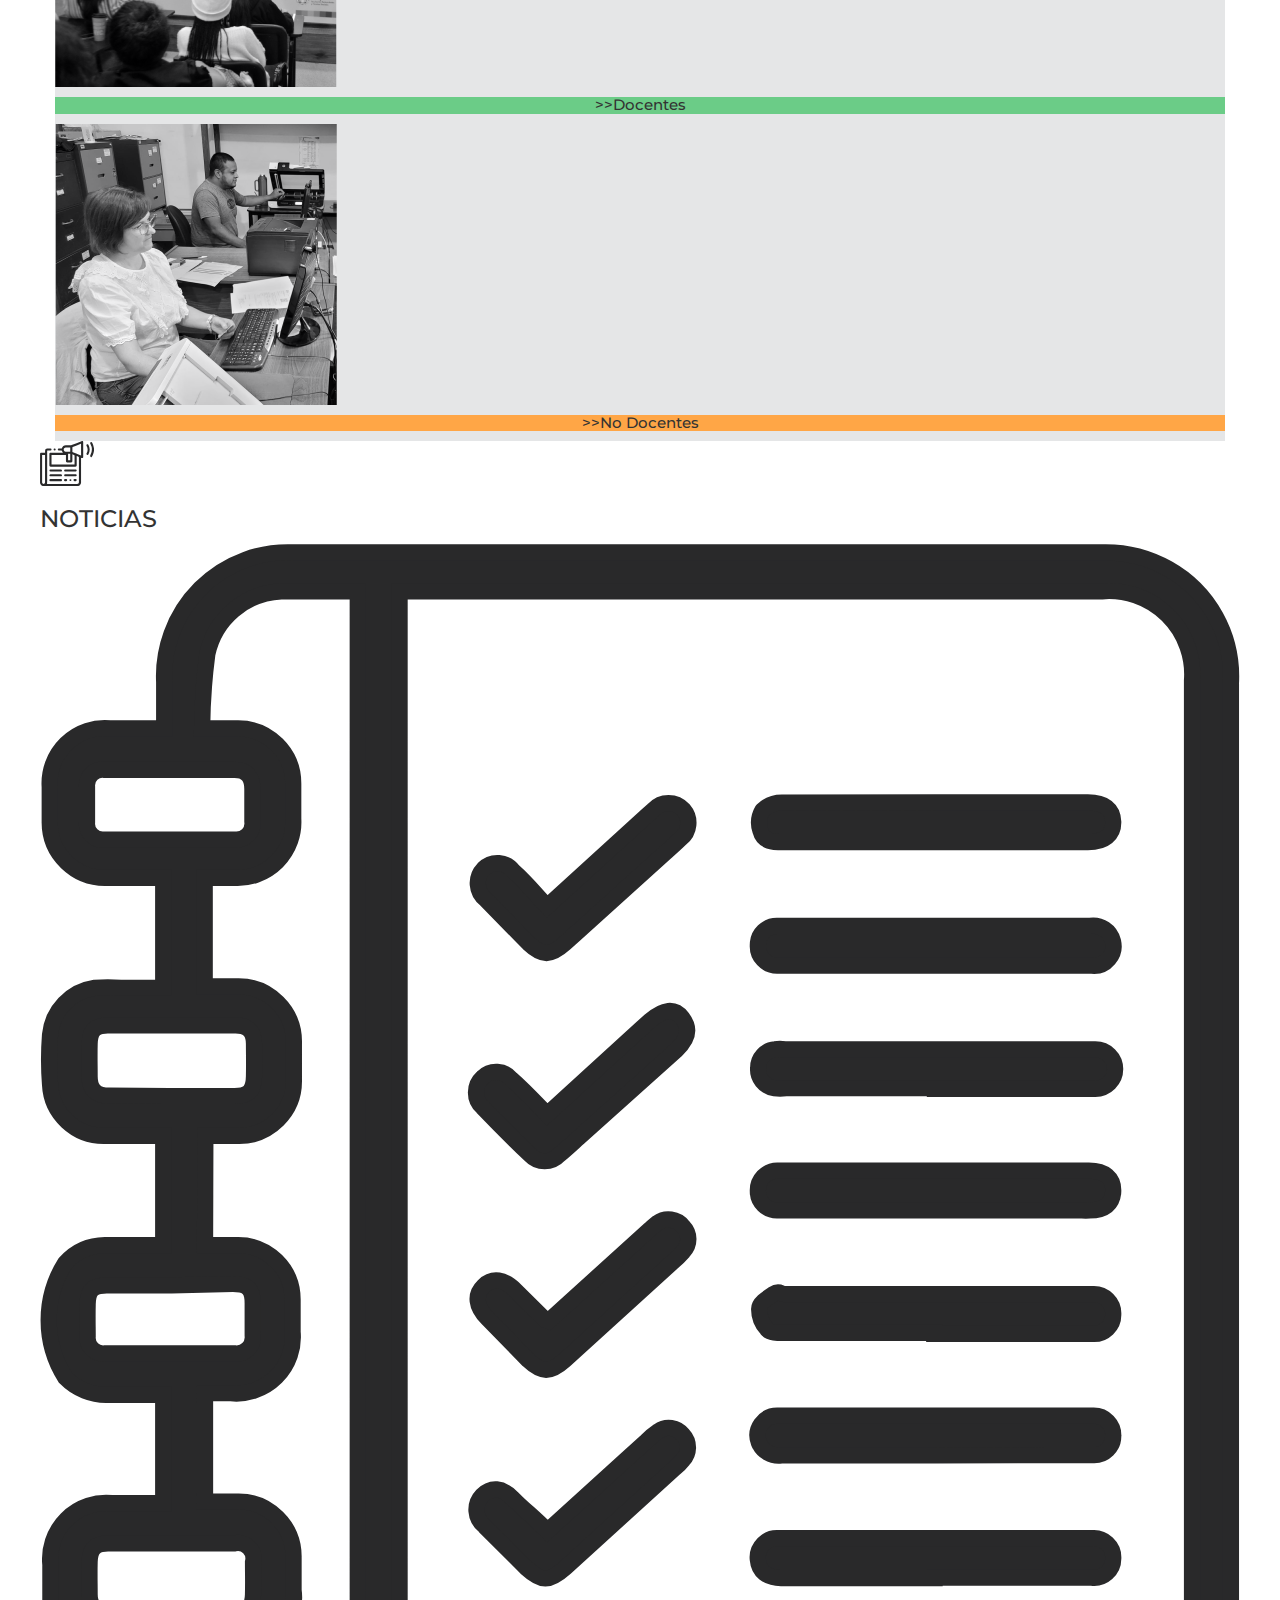
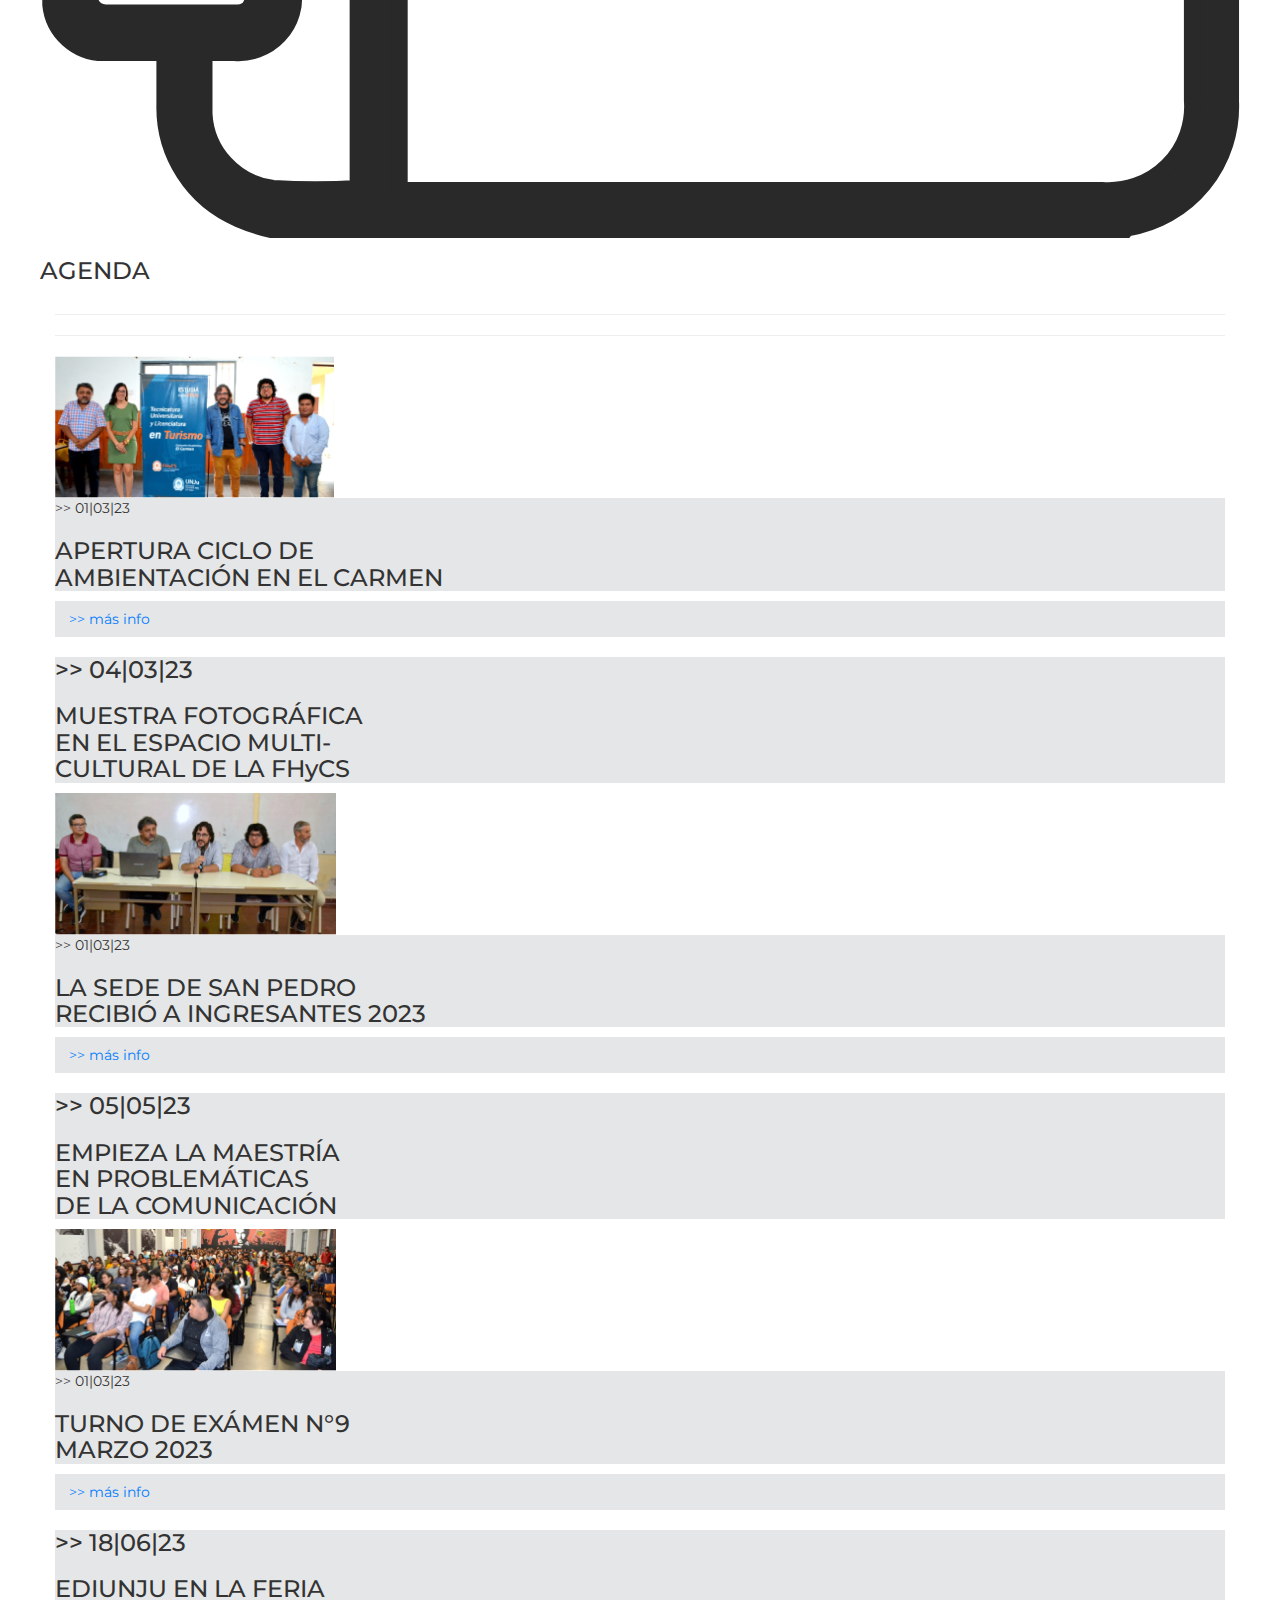
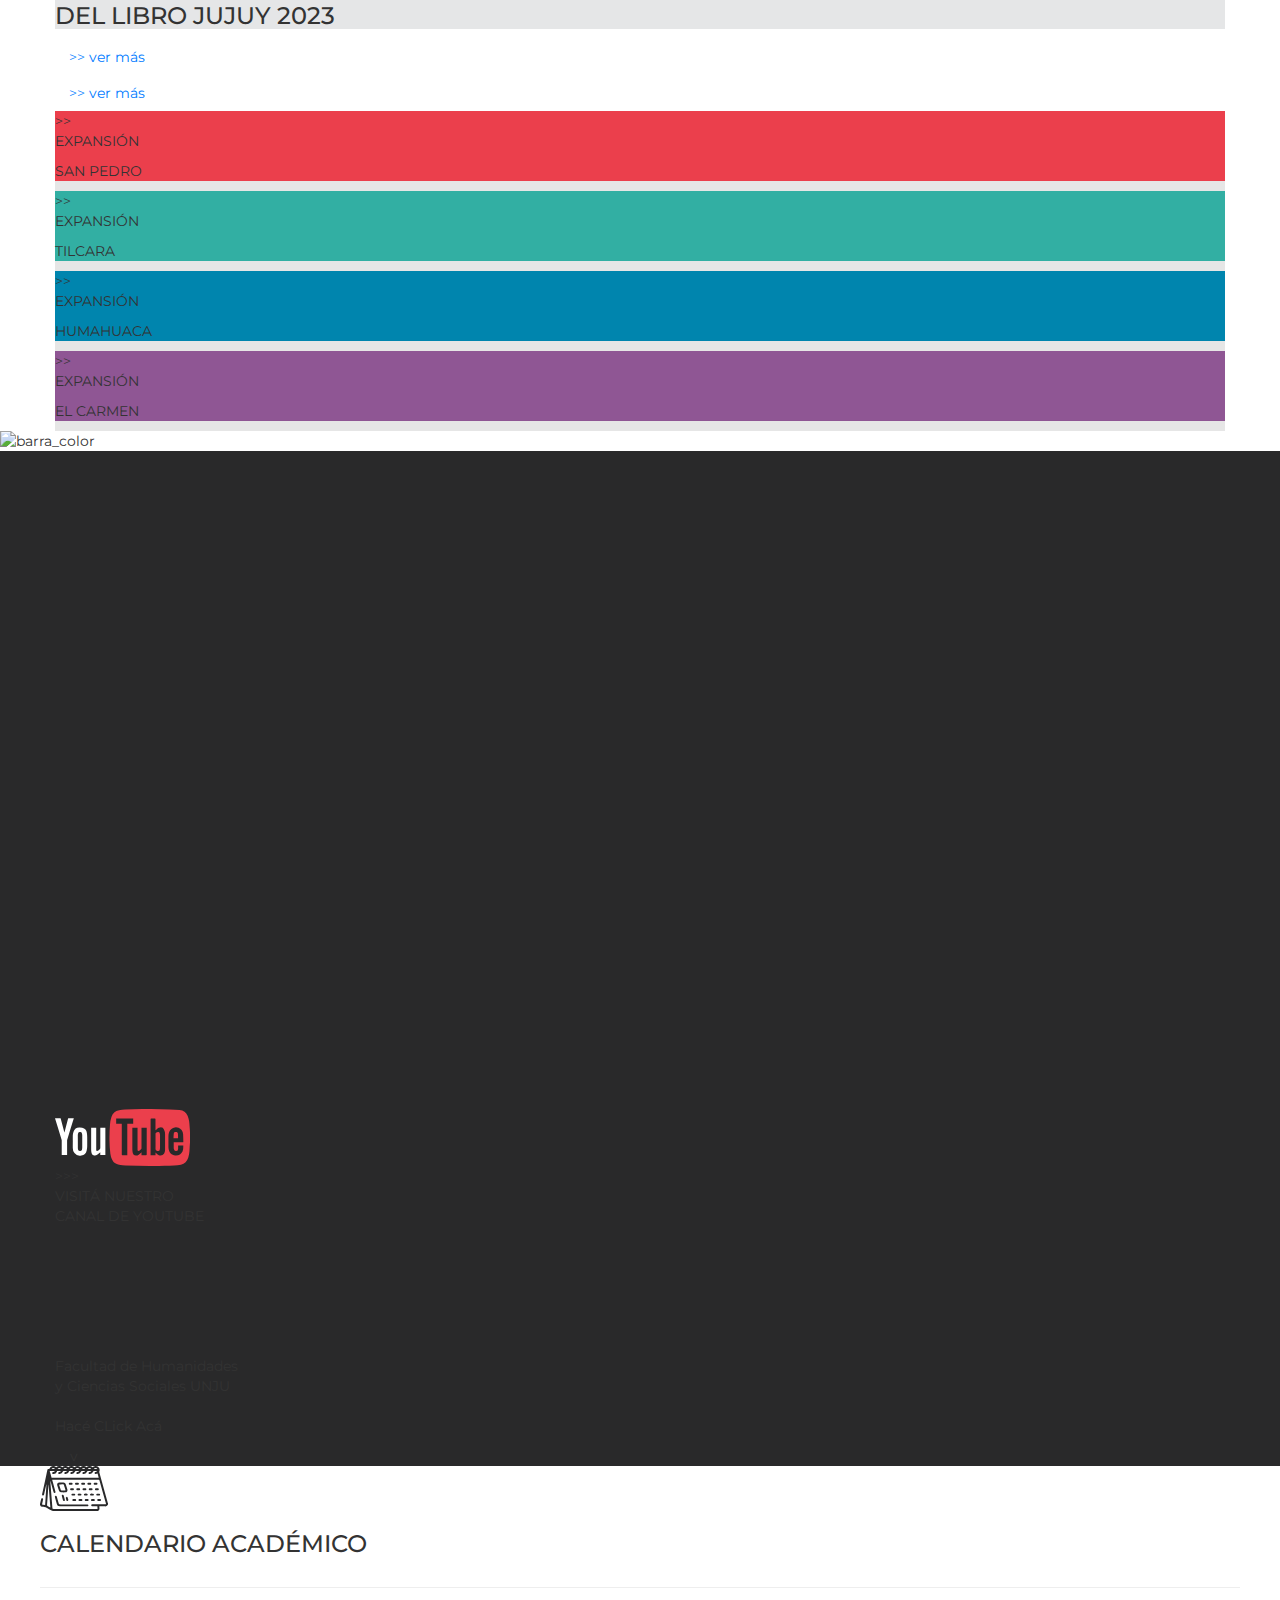
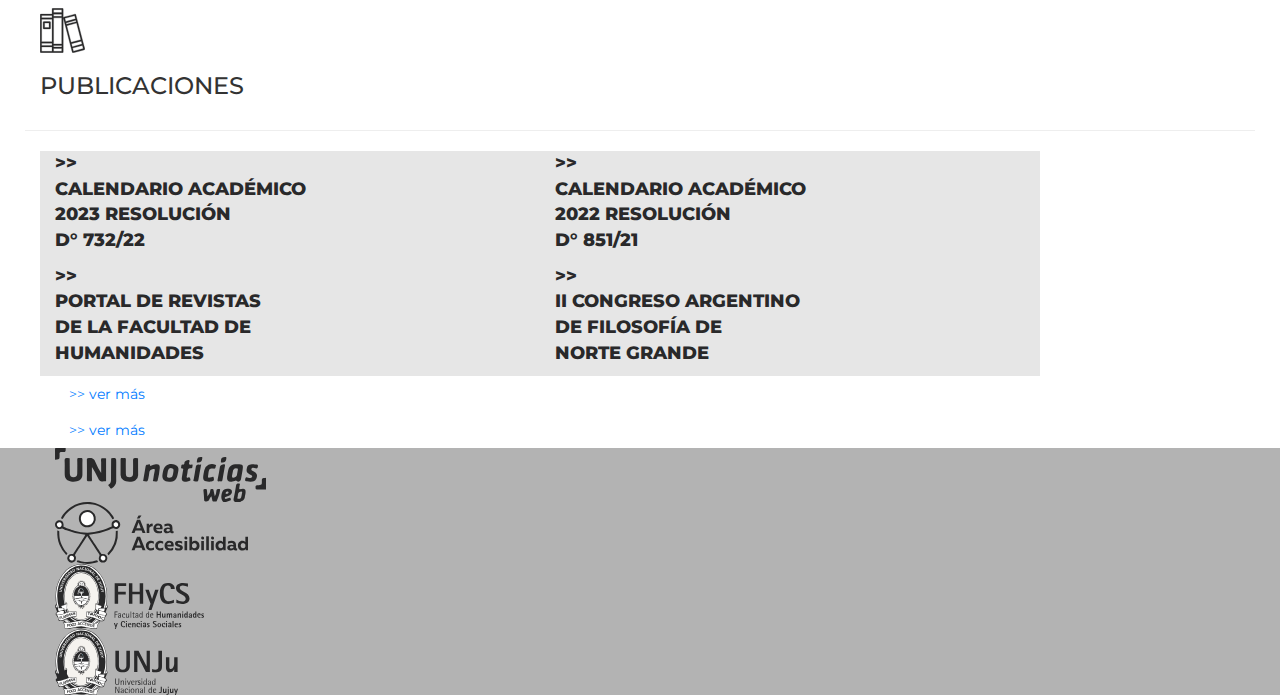
==== commit a5218643: "Update index.html" ====
--- a/index.html
+++ b/index.html
@@ -13,8 +13,7 @@
     <!-- Favicon -->
     <link rel="icon" type="image/x-icon" href="img/icon/favicon_unju.svg">
 
-    <!-- CSS -->
-    <link rel="stylesheet" href="css/style.css">
+  
 
     <!-- Bootstrap -->
     <link rel="stylesheet" href="https://cdnjs.cloudflare.com/ajax/libs/twitter-bootstrap/3.3.7/css/bootstrap.min.css">
@@ -22,6 +21,14 @@
     <link rel="stylesheet" href="https://cdnjs.cloudflare.com/ajax/libs/font-awesome/4.3.0/css/font-awesome.min.css">
     <link href="https://cdn.jsdelivr.net/npm/bootstrap@5.1.3/dist/css/bootstrap.min.css" rel="stylesheet"
         integrity="sha384-1BmE4kWBq78iYhFldvKuhfTAU6auU8tT94WrHftjDbrCEXSU1oBoqyl2QvZ6jIW3" crossorigin="anonymous">
+
+      <!-- CSS -->
+    <link rel="stylesheet" href="css/style.css">
+
+    <link rel="preconnect" href="https://fonts.googleapis.com">
+    <link rel="preconnect" href="https://fonts.gstatic.com" crossorigin>
+    <link href="https://fonts.googleapis.com/css2?family=Montserrat:wght@200;300;400;500;700;800&display=swap"
+        rel="stylesheet">
 </head>
 
 <body>
@@ -93,7 +100,7 @@
                                 <li class="nav-item dropdown">
                                     <a class="nav-link" href="#" role="button" data-bs-toggle="dropdown"
                                         aria-expanded="false">INSTITUCIONAL | </a>
-                                    <ul class="dropdown-menu" style="font-size: 20px">
+                                    <ul class="dropdown-menu" style="font-size: 20 px">
                                         <li><a class=" dropdown-item" href="#">Autoridades</a>
                                         </li>
                                         <li><a class="dropdown-item" href="#">Direcciones</a></li>
@@ -166,7 +173,7 @@
     </div>
 
 
-    <!-- Carrusel -->
+    <!--------------------------------------------------------------------------------------------------------------------------------------------------------- Carousel -->
 
     <div id="carouselIntro" class="carousel slide" style="width: 100%; height: 40%;">
 
@@ -192,9 +199,8 @@
                     <p id="SubtitleCarousel" class="animated fadeInUp">FHYyCS 2023</p>
                 </div>
             </div>
-            <div class="item">
-                <!-- Set the second background image using inline CSS below. -->
-                <div class="fill" style="background-image:url('/img/slide/slide2.png');">
+            <div class="item">               
+                <div class="fill" style="background-image:url('img/slide/slide2.png');">
                 </div>
                 <div class="carousel-caption">
                     <h2 id="TitleCarousel" class="animated fadeInLeft"><a href="estudiantes.html">>>> <br></a>
@@ -203,12 +209,10 @@
                         Y ORIENTACIÓN
                     </h2>
                     <p id="SubtitleCarousel" class="animated fadeInUp">FHYyCS 2023</p>
-                    <p class="animated fadeInUp"><a href="#" class="btn btn-transparent btn-rounded btn-large">Learn
-                            More</a></p>
-                </div>
-            </div>
-            <div class="item">
-                <!-- Set the third background image using inline CSS below. -->
+                    <p class="animated fadeInUp"><a href="#" class="btn btn-transparent btn-rounded btn-large">Leer más</a></p>
+                </div>
+            </div>
+            <div class="item">              
                 <div class="fill" style="background-image:url('img/slide/slide3.png');">
                 </div>
                 <div class="carousel-caption">
@@ -218,8 +222,7 @@
                         Y ORIENTACIÓN
                     </h2>
                     <p id="SubtitleCarousel" class="animated fadeInUp">FHYyCS 2023</p>
-                    <p class="animated fadeInRight"><a href="#" class="btn btn-transparent btn-rounded btn-large">Learn
-                            More</a></p>
+                    <p class="animated fadeInRight"><a href="#" class="btn btn-transparent btn-rounded btn-large">Leer más </a></p>
                 </div>
             </div>
         </div>
@@ -232,7 +235,7 @@
             <span class="icon-next"></span>
         </a> -->
     </div>
-
+<!--------------------------------------------------------------------------------------------------------------------------------------------------------- FIN Carousel -->
 
     <div class="container bg-my mb-5 pb-5">
         <!-- Expansiones -->
